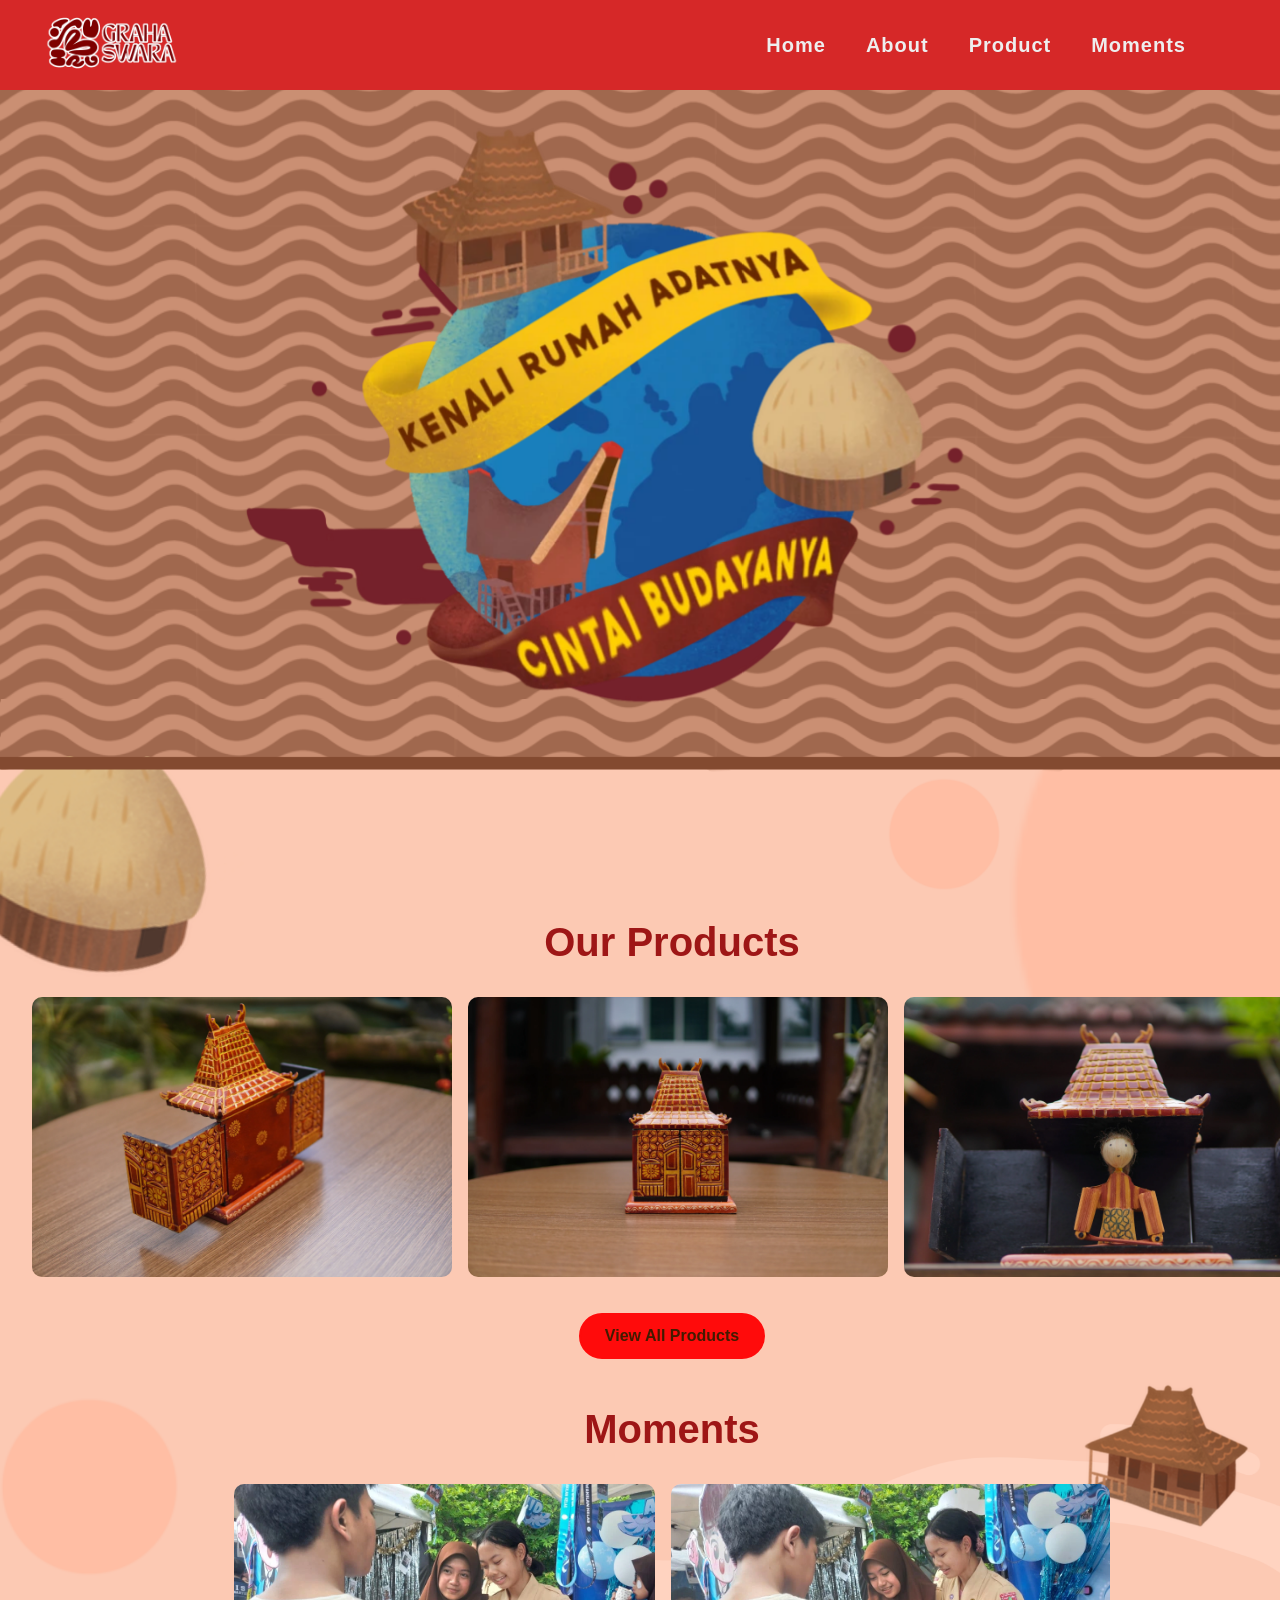
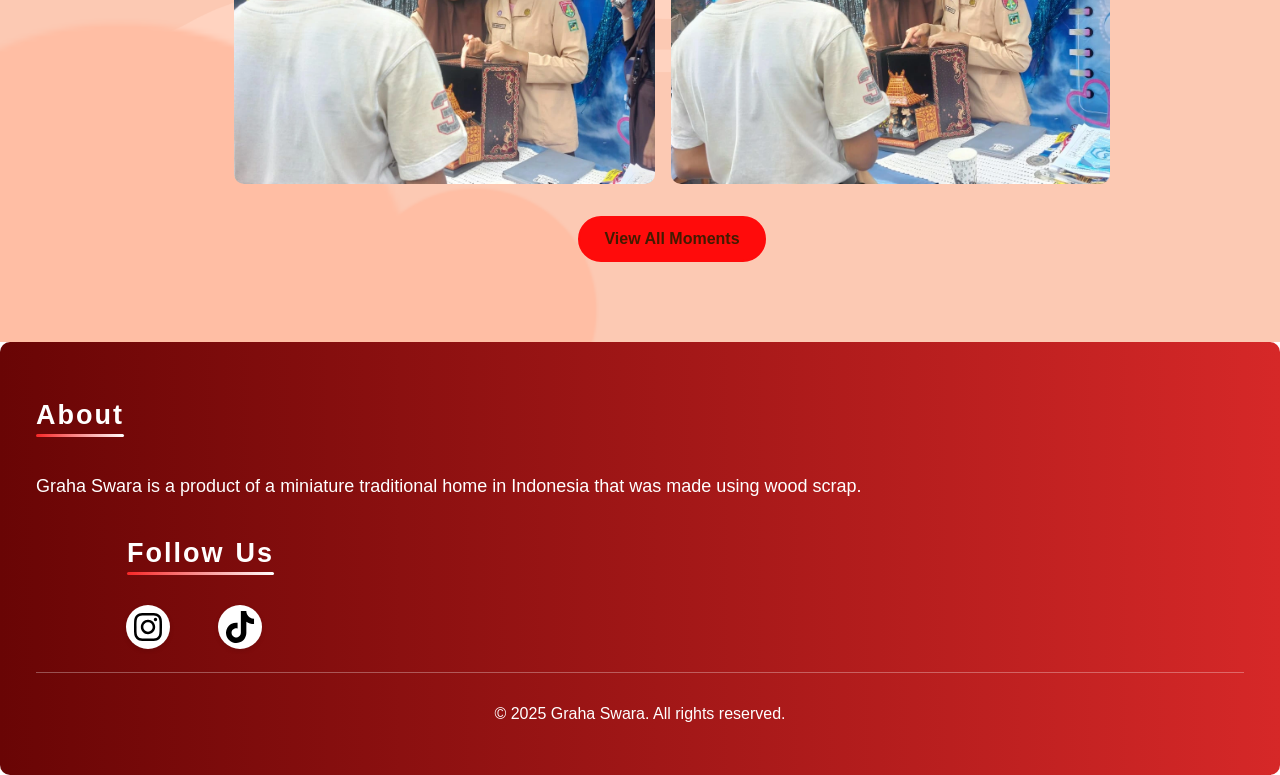
==== index.html @ 8b8b5508 "test" ====
<!DOCTYPE html>
<html lang="en">
<head>
  <meta charset="UTF-8" />
  <meta name="viewport" content="width=device-width, initial-scale=1.0" />
  <title>Graha Swara</title>
  <link rel="stylesheet" href="web.css" />
  <link rel="stylesheet" href="animate.css">
  <script src="web.js" defer></script>
</head>
<body>
  <div id="layout"></div>

  <template id="page-content">
    <main class="mainhome-content">
        <!-- Animation -->
        <section class="animated">
          <div class="image-stack">
            <img src="assets/bumi.webp" class="bumi" alt="bumi" />
            <img src="assets/teks.webp" class="teks" alt="teks" />
            <img src="assets/filler.webp" class="filler" alt="filler" />
            <img src="assets/joglo.webp" class="joglo" alt="joglo" />
            <img src="assets/honai.webp" class="honai" alt="honai" />
            <img src="assets/tongkonan.webp" class="tongkonan" alt="tongkonan" />
          </div>
        </section>

      <div class="homepage-main-content">
        <!-- Products -->
        <section id="products" class="products">
          <h1>Our Products</h1>
          <div class="product-list" id="product-list">
            <div class="product-item"><img src="assets/proto1.webp" alt="Product 1"></div>
            <div class="product-item"><img src="assets/proto2.webp" alt="Product 2"></div>
            <div class="product-item"><img src="assets/proto3.webp" alt="Product 3"></div>
          </div>
          <a href="product.html" class="btn">View All Products</a>
        </section>

        <!-- Moments -->
        <section id="moments" class="moments">
          <h1>Moments</h1>
          <div class="moment-list" id="moment-list">
            <div class="moment-item"><img src="assets/moment1.webp" alt="Moment 1"></div>
            <div class="moment-item"><img src="assets/moment2.webp" alt="Moment 2"></div>
          </div>
          <a href="moment.html" class="btn">View All Moments</a>
        </section>
      </div>
    </main>
  </template>  
</body>
</html>
---- web.css ----
/*layout.html start*/
#layout {
  display: flex;
  flex-direction: column;
  min-height: 100vh;
}

html, body {
  width: 100%;
  overflow-x: hidden;
  overscroll-behavior-y: none;
  margin: 0;
  padding: 0;
  padding-top: 40px;
  font-family: sans-serif;
  word-wrap: break-word;
  overflow-wrap: break-word;
  background-size: cover;
  z-index: 1;
  scroll-behavior: smooth;
}
html,body, #layout{
  overflow-x: hidden;
}
.body{
  max-width: 100%;
}
/* Prevent double scrollbar during loading */
body:not(.loaded) {
  overflow: hidden;
}

/* Show preloader by default with hardware acceleration */
#preloader {
  position: fixed;
  top: 0;
  left: 0;
  width: 100vw;
  height: 100vh;
  background-color: #ffcca9;
  display: flex;
  justify-content: center;
  align-items: center;
  z-index: 9999;
  opacity: 1;
  visibility: visible;
  transition: opacity 0.5s ease, visibility 0.5s ease;
  will-change: opacity, visibility;
}

#preloader .loader {
  width: 50px;
  height: 50px;
  border: 6px solid white;
  border-top: 6px solid #f5814b;
  border-radius: 50%;
  animation: spin 1s linear infinite;
  will-change: transform;
}

@keyframes spin {
  to {
    transform: rotate(360deg);
  }
}

body.loaded #preloader {
  opacity: 0;
  visibility: hidden;
  pointer-events: none;
}

.header {
  position: fixed;
  top: 0;
  left: 0;
  right: 0;
  z-index: 999;
  background-color: #d62828;
  color: white;
  display: flex;
  justify-content: space-between;
  align-items: center;
  padding: 0.2em 1.5em;
  transition: transform 0.3s ease-in-out;
}

#layout header {
  flex-shrink: 0;
  background: #d62828;
}

/* Hidden state */
.header.hide {
  transform: translateY(-100%);
}

.logo {
  flex: 1;
  margin-left: 20px;
}

.logo img {
  height: 80px;
}

.hamburger {
  width: 35px;
  height: 35px;
  position: relative;
  display: flex;
  flex-direction: column;
  justify-content: center;
  align-items: center;
  background: transparent;
  border: none;
  cursor: pointer;
  padding: 0;
  z-index: 1001;
  display: none;
}

.hamburger span {
  display: block;
  height: 7px;
  width: 100%;
  background-color: white;
  border-radius: 10px;
  transition: all 0.3s ease-in-out;
  transform-origin: center;
  margin: 4px 0;
}

.hamburger.is-active span:nth-child(1) {
  transform: rotate(45deg) translateY(16px);
}

.hamburger.is-active span:nth-child(2) {
  opacity: 0;
  transition: 0ms;
}

.hamburger.is-active span:nth-child(3) {
  transform: rotate(-45deg) translateY(-16px);
}

.menu {
  font-size: 20px;
  font-weight: 550;
  letter-spacing: 1px;
  flex: 2;
  display: flex;
  justify-content: flex-end;
  margin-right: 60px;
}

.menu ul {
  list-style: none;
  display: flex;
  gap: 1em;
  padding: 0;
  margin: 0;
}

.menu a {
  color: #EEEEEE;
  text-decoration: none;
  size: 40px;
  position: relative;
  padding: 5px 10px;
  display: inline-block;
  transition: all 0.3s ease-out;
}
.menu a::after{
  content: "";
  position: absolute;
  left: 0;
  bottom: 0px;
  height: 2px;
  width: 0;
  background-color: rgb(255, 255, 255);
  transition: width 0.3s ease;
}

.menu a:hover::after {
  width: 100%;
}






.products, .moments {
  margin-top: 1em;
}

/*homepage.html start*/
.homepage-main-content {
  flex-grow: 1;
  width: 100%;
  padding: 2em;
}

.animated {
  position: relative;
  display: flex;
  width: 100vw;
  z-index: 100;
}

.image-stack {
  position: relative;
  width: 100%;
  max-width: 800px;   
  height: 100%;
  max-height: 1000px;  
  aspect-ratio: 1 / 1;   
  margin: -40px auto 0;   
}

.image-stack img {
  position: absolute;
  top: 0;
  left: 0;
  width: 100%;
  height: 100%;
  object-fit: cover;
}

/* Optimized scrolling with hardware acceleration */
.product-list, .moment-list {
  display: flex;
  overflow-x: visible;
  scroll-snap-type: x mandatory;
  scroll-behavior: smooth;
  gap: 1em;
  padding-bottom: 1em;
  -webkit-overflow-scrolling: touch;
  scrollbar-width: none;
  will-change: scroll-position;
  transform: translateZ(0);
  /* Cursor styles for dragging */
  cursor: grab;
}
.moment-list{
  justify-content: center;
}
.product-list:active, .moment-list:active {
  cursor: grabbing;
}

.product-item {
  flex: 0 0 auto;
  scroll-snap-align: start;
  will-change: transform;
  /* Prevent text selection during dragging */
  user-select: none;
}

.product-list::-webkit-scrollbar, .moment-list::-webkit-scrollbar {
  display: none; /* Chrome, Safari */
}

.product-item img {
  width: 100%;
  max-height: 280px; /* fixed height */
  height: auto;
  object-fit: cover;
  border-radius: 10px;
  pointer-events: none; /* Prevent image dragging */
}

.moment-item {
  display: flex;
  justify-content: center; 
  align-items: center;  
}

.moment-item img {
  display: block;
  margin-left: auto;
  margin-right: auto;
  max-height: 300px;
  max-width: 100%;
  height: auto;
  object-fit: cover;
  border-radius: 10px;
  pointer-events: none;
  margin-left: 400 px;
}










.about-layout {
  display: flex;
  background-image: url(assets/background-moment.png);
  background-size: cover;
  height: 100%;
  min-height: 562px;
  text-align: left;
  background-repeat: no-repeat;
  align-items: center;
  overflow: hidden;
  flex-wrap: wrap; /* for responsiveness */
}

/*about.html start*/
.about-logo {
    flex: 0 0 auto;
    flex: 0 0 45%;
    transform: translateX(-50px);
    opacity: 0;
    animation: slideIn 1.5s ease forwards;
  }
.about-logo img {
  width: 100%;
  height: auto;
}

.about-text {
  flex: 1;
  color: #7D0A0A;
  font-size: 20px;
  word-spacing: 5px;
  transform: translateX(50px);
  opacity: 0;
  animation: slideIn 2s ease forwards;
}
.about-text h1{
  font-size: 36px;
}
.about-text p{
  font-weight: 550;
  text-decoration: solid;
  text-decoration-color: blue ;
}









/* Button styles */
.btn {
  display: inline-block;
  background: #ff0b0b;
  color: #421b00;
  padding: 12px 24px;
  text-decoration: none;
  border-radius: 25px;
  font-weight: bold;
  margin-top: 1em;
  transition: all 0.3s ease;
  border: 2px solid #ff0b0b;
}

.btn:hover {
  background: transparent;
  color: #ff0b0b;
  transform: translateY(-2px);
  box-shadow: 0 4px 8px rgba(255, 11, 11, 0.3);
}



/* Section titles */
.products h1, .moments h1 {
  color: #9e1616;
  text-align: center;
  font-size: 2.5rem;
  margin-bottom: 2rem;
}

.products, .moments {
  margin: 3em 0;
  text-align: center;
}

.product-item p, .moment-item p {
  color: white;
  font-size: 1.1rem;
  margin-top: 0.5em;
  text-align: center;
}










.product-text{
  flex: 1;
  color: #ad1f1f;
  font-size: 18px;
  margin-top: 50px;
  word-spacing: 5px;
  text-align: center;
  opacity: 0;
  animation: fadeIn 1.5s ease-in-out forwards;
}
.product-text h2{
  color: #e01919;
}
.mainproduct-content {
  flex: 1;
  overflow: visible;
  background-image: url(assets/background-products.png);
  background-size: cover;
  height: 100%;
  min-height: 800px;
  font-size: 18px;
  word-spacing: 5px;
}








/* Displayed Product (Center) - Fixed aspect ratio */
.displayed-product {
  text-align: center;
  margin-bottom: 2rem;
  position: relative;
}

.displayed-product img {
  width: 100%;
  width: 500px;
  margin-top: 40px;
  object-fit: cover;
  border-radius: 15px;
  box-shadow: 0 8px 25px rgba(0,0,0,0.15);
  border: 3px solid #d30000;
}

.displayed-product h2 {
  margin: 1rem 0 0.5rem 0;
  color: white;
  font-size: 1.5rem;
}

.displayed-product p {
  color: #ddd;
  font-size: 1rem;
  line-height: 1.5;
  max-width: 400px;
  margin: 0 auto;
}

/* Product Selector */
.product-selector-container {
  position: relative;
  overflow: hidden;
  padding: 20px 0;
  width: 100%;
  touch-action: pan-y pinch-zoom;
}

.product-list-page {
  display: flex;
  transition: transform 0.3s cubic-bezier(0.25, 0.46, 0.45, 0.94);
  gap: 1rem;
  will-change: transform;
  touch-action: pan-y;
  cursor: grab;
}

.product-list-page:active {
  cursor: grabbing;
}

.product-item-page {
  flex: 0 0 auto;
  cursor: pointer;
  position: relative;
  transition: all 0.3s ease;
  user-select: none;
}

.product-item-page img {
  width: 100px;
  height: 100px;
  aspect-ratio: 1 / 1; /* Keep selector items square */
  object-fit: cover;
  border-radius: 10px;
  opacity: 0.6;
  transform: scale(0.8);
  transition: all 0.3s ease;
  border: 2px solid transparent;
  pointer-events: none;
}

/* Middle selector styling (bracket) */
.product-item-page.active img {
  opacity: 1;
  transform: scale(1);
  border: 2px solid #ff0b0b;
  box-shadow: 0 4px 15px rgba(255, 11, 11, 0.3);
}

/* Center bracket indicator */
.selector-bracket {
  position: absolute;
  top: 50%;
  left: 50%;
  transform: translate(-50%, -50%);
  width: 120px;
  height: 120px;
  border: 3px solid #ff0b0b;
  border-radius: 15px;
  pointer-events: none;
  z-index: 10;
}

/* Touch/Swipe area */
.swipe-area {
  position: absolute;
  top: 0;
  left: 0;
  right: 0;
  bottom: 0;
  z-index: 5;
  touch-action: pan-y pinch-zoom;
  cursor: grab;
}

.swipe-area:active {
  cursor: grabbing;
}





/*moment.html start*/

.moment-text{
  margin-top: 30px;
}


.mainmoment-content {
  flex: 1;
  overflow: visible;
  background-image: url(assets/background-moment1.png);
  background-size: cover;
  color: #7D0A0A;
  height: 100%;
  min-height: 700px;
  font-size: 18px;
  word-spacing: 5px;
}

.mainhome-content{
  background-image: url(assets/background-homepage.png);
  background-attachment: scroll;
  background-size: cover;
  min-height: 100vh;
  background-repeat: no-repeat;
  background-position: center;
  background-position-y: -10px ;
}




/*footer animations - FIXED to prevent horizontal overflow*/
@keyframes slideIn {
  to {
    transform: translateX(0);
    transform: translateY(0);
    opacity: 1;
  }
}

.footer{
  background: linear-gradient(to right, #690505, #f02f2f);
}
/* Footer animations - trigger on scroll - FIXED */
.about{
  opacity: 0;
  /* FIXED: Use transform3d for better performance and prevent layout overflow */
  transform: translate3d(0, 0, 0);
  transition: all 0.8s ease;
}

.copyright{
  opacity: 0;
  /* FIXED: Use transform3d for better performance and prevent layout overflow */
  transform: translate3d(0, 0, 0);
  transition: all 0.8s ease;
}

.social{
  opacity: 0;
  /* FIXED: Use transform3d for better performance and prevent layout overflow */
  transform: translate3d(0, 0, 0);
  transition: all 0.8s ease;
}

/* Active state when footer is visible - FIXED */
.footer.animate .about {
  opacity: 1;
  /* FIXED: Remove translateX to prevent horizontal overflow */
  transform: translate3d(0, 0, 0);
}

.footer.animate .copyright {
  opacity: 1;
  /* FIXED: Remove translateX to prevent horizontal overflow */
  transform: translate3d(0, 0, 0);
}

.footer.animate .social {
  opacity: 1;
  /* FIXED: Remove translateY to prevent layout shift */
  transform: translate3d(0, 0, 0);
}






.footer {
  background: linear-gradient(to right, #690505, #d62828);
  color: white;
  font-size: 18px;
  border-radius: 10px;
  padding: 2em;
  display: flex;
  flex-direction: column;
  gap: 1em;
  margin-top: auto;
}

.footer-top {
  display: flex;
  justify-content: space-between;
  flex-wrap: wrap;
}

.footer .about,
.footer .social {
  flex: 1;
  min-width: 600px;
}

.footer .copyright {
  text-align: center;
  padding-top: 1em;
  font-size: 16px;
  border-top: 1px solid rgba(255, 255, 255, 0.3);
}

.icon {
  width: 40px;
  height: 40px;
  margin-left: 30px ;
  border-radius: 50%;
  cursor: pointer;
  background-color: #fff;
  transition: 
    transform 0.3s ease, 
    box-shadow 0.3s ease, 
    background-color 0.3s ease, 
    border 0.3s ease;
  display: inline-flex;
  justify-content: center;
  align-items: center;
  box-shadow: 0 2px 5px rgba(0,0,0,0.1);
  border: 2px solid transparent; /* initial invisible border */
}

.icon:hover {
  transform: translateY(-5px);
  background-color: transparent;
  border: 2px solid #fc1b1b; /* bright border on hover */
  box-shadow: 0 8px 15px rgba(255, 29, 29, 0.7); /* glowing shadow */
}




.footer h2 {
  position: relative;
  display: inline-block;
  margin-bottom: 1em;
}

.footer h2::after {
  content: "";
  position: absolute;
  bottom: -6px;
  left: 0;
  width: 100%;
  height: 3px;
  background: linear-gradient(90deg, #f82727, #ffffff, #f82727);
  background-size: 200% auto;
  animation: underline-slide 2s linear infinite;
  border-radius: 2px;
}
.social {
  display: flex;
  flex-direction: column;
  align-items: flex-start;
  margin-left: 60px; /* or center if you want centered layout */
}
.social h2{
  margin-left: 31px;
  word-spacing: 1.5px;
  letter-spacing: 2px;
}
.icon-wrapper {
  margin-top: 0.5em;
  display: flex;
  gap: 1em; /* spacing between icons */
}
.about h2{
  letter-spacing: 2px;
}



.carousel-section {
  margin-top: 3rem;
  margin-bottom: 6rem;
}

.moment-carouselwrapper {
  display: flex;
  align-items: center;
  justify-content: center;
  position: relative;
  overflow: hidden;
  width: 100%;
  max-width: 100vw;
  box-sizing: border-box;
}

.moment-carousel {
  overflow: hidden;
  width: 100%;
  max-width: 900px;
  position: relative;
  padding: 2rem;
}

.moment-carousel-track {
  display: flex;
  align-items: center;
  gap: 10px;
  /* No default transition */
}

.moment-carousel-track.animate {
  transition: transform 0.5s ease-in-out;
}

.moment-slide {
  flex: 0 0 300px;
  opacity: 0.5;
  transform: scale(0.8);
  transition: opacity 0.3s ease, transform 0.2s ease;
  z-index: 1;
  pointer-events: none;
  position: relative;
}

.moment-slide.active {
  opacity: 1;
  transform: scale(1.3);
  pointer-events: auto;
  z-index: 3;
}

.moment-slide img {
  width: 100%;
  max-width: 500px;
  height: auto;
  object-fit: contain;
  border-radius: 10px;
  display: block;
}

.nav-btn {
  position: absolute;
  background-color: #f5814b;
  color: white;
  border: #ac400f solid;
  border-radius: 30px;
  padding: 10px 17px;
  font-size: 18px;
  cursor: pointer;
  z-index: 10;
  top: 50%;
  transform: translateY(-50%);
}
.nav-btn:hover {
  background-color: #d46835;
}
#prev {
  left: 110px;
}
#next {
  right: 100px;
}













@media (max-width: 768px) {
  body.no-scroll {
    position: fixed;
    width: 100%;
    overflow: hidden;
    touch-action: none;
  }
  .footer{
    height: 100%;
    min-height: 350px;
  }
  /*layout.html*/
  .hamburger:hover {
    transform: scale(1.1);
  }

  .hamburger {
    display: block;
    transition: transform 0.2s ease;
  }

  .menu {
    position: fixed;
    top: 0;
    left: 0;
    width: 100vw;
    height: 100vh;
    backdrop-filter: blur(8px);
    background-color: rgba(0, 0, 0, 0.308); /* dim and darken */
    display: none;
    align-items: center;
    justify-content: center;
    z-index: 999;
    flex-direction: column;
    opacity: 0;
    pointer-events: none;
    font-family: 'Playfair Display', serif;
  font-size: 3rem;
    transition: opacity 0.5s ease;
  }
  
  .menu.show {
    display: flex;
    opacity: 1;
    pointer-events: auto;
  }

  .menu ul {
    list-style: none;
    padding: 0;
    margin: 0;
    text-align: center;
    display: flex;
    flex-direction: column;
    align-items: center;
    justify-content: center;
    gap: 1.5em;
  }

  .menu ul.show {
    display: flex;
  }

  .menu a {
    color: white;
    font-size: 3rem;
    text-decoration: none;
    transition: color 0.2s ease;
    font-weight: 900;
  }

  .menu a:hover {
    color: #e23838;
  }
  
  /*homepage.html*/
  .image-stack {
    width: 85vw;
  }

  /*about.html*/
  .about-layout {
    flex-direction: column;
    align-items: center;
    text-align: center;
  }

  .about-logo {
    flex: 0 0 auto;
  }

  /* Product selector mobile adjustments */
  .displayed-product img {
    width: 80vw;
    max-width: none;
  }
  
  .product-item-page img {
    width: 80px;
    height: 80px;
  }
  
  .selector-bracket {
    width: 100px;
    height: 100px;
  }
}
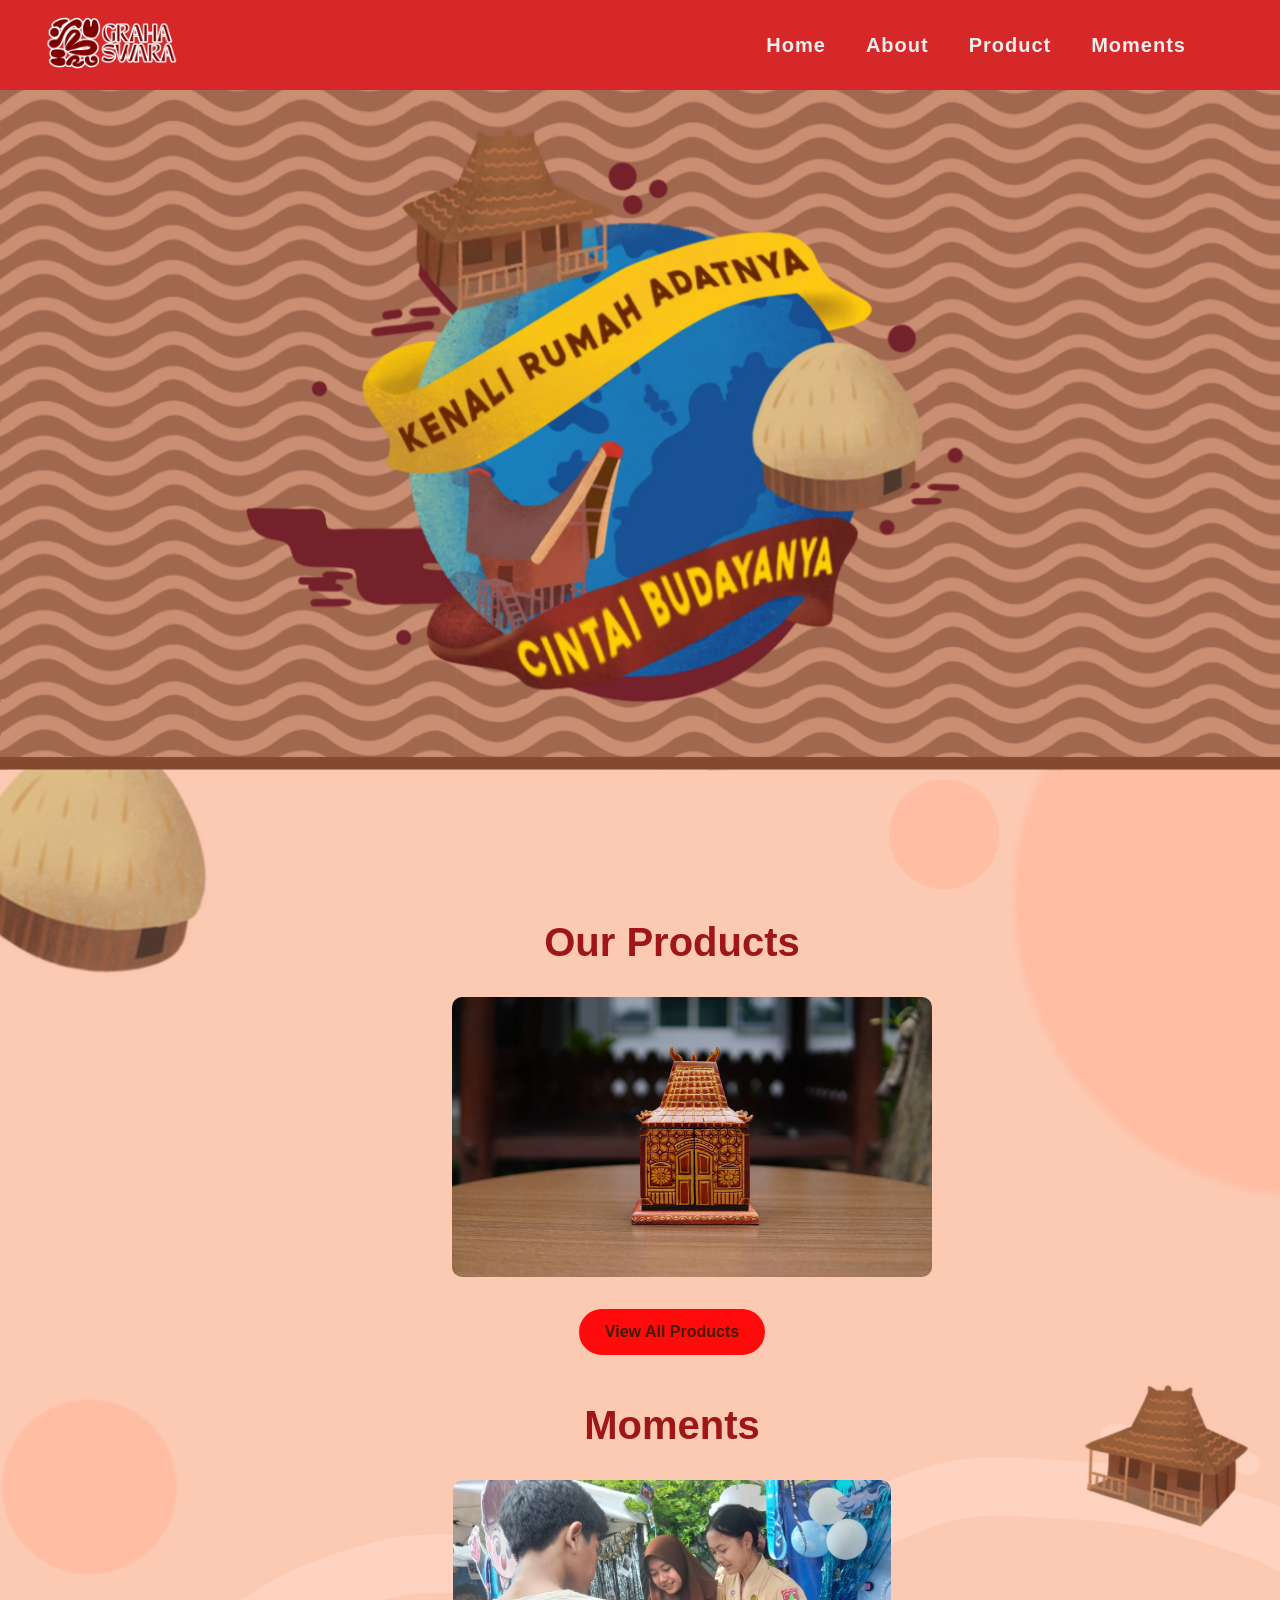
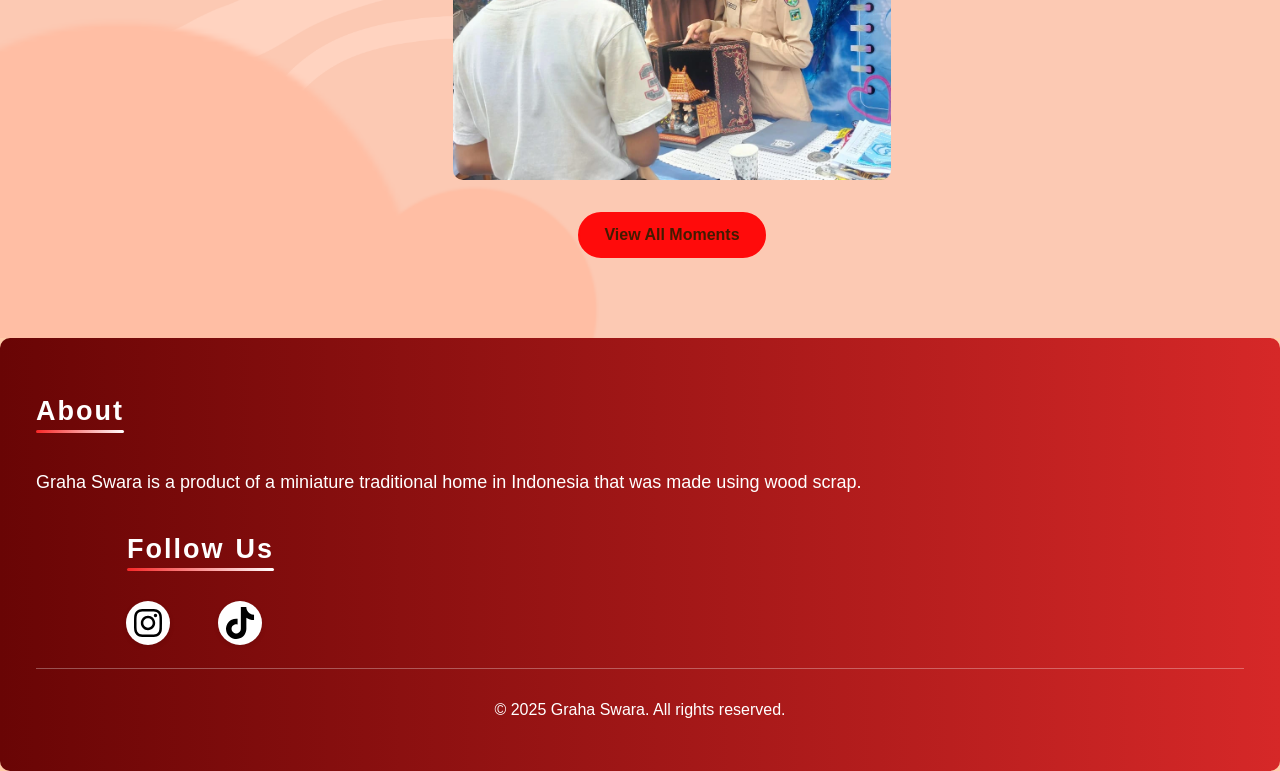
==== commit 63fc58cb: "test" ====
--- a/index.html
+++ b/index.html
@@ -30,9 +30,7 @@
         <section id="products" class="products">
           <h1>Our Products</h1>
           <div class="product-list" id="product-list">
-            <div class="product-item"><img src="assets/proto1.webp" alt="Product 1"></div>
             <div class="product-item"><img src="assets/proto2.webp" alt="Product 2"></div>
-            <div class="product-item"><img src="assets/proto3.webp" alt="Product 3"></div>
           </div>
           <a href="product.html" class="btn">View All Products</a>
         </section>
@@ -41,7 +39,6 @@
         <section id="moments" class="moments">
           <h1>Moments</h1>
           <div class="moment-list" id="moment-list">
-            <div class="moment-item"><img src="assets/moment1.webp" alt="Moment 1"></div>
             <div class="moment-item"><img src="assets/moment2.webp" alt="Moment 2"></div>
           </div>
           <a href="moment.html" class="btn">View All Moments</a>
--- a/web.css
+++ b/web.css
@@ -19,6 +19,7 @@
   background-size: cover;
   z-index: 1;
   scroll-behavior: smooth;
+  background-color: #ffcca9;
 }
 html,body, #layout{
   overflow-x: hidden;
@@ -264,7 +265,12 @@
 }
 
 .product-item img {
-  width: 100%;
+  display: block;
+  width: 100%;
+  max-width: 480px;
+  margin-left:420px ;
+  margin-right: auto;
+  justify-content: center;
   max-height: 280px; /* fixed height */
   height: auto;
   object-fit: cover;
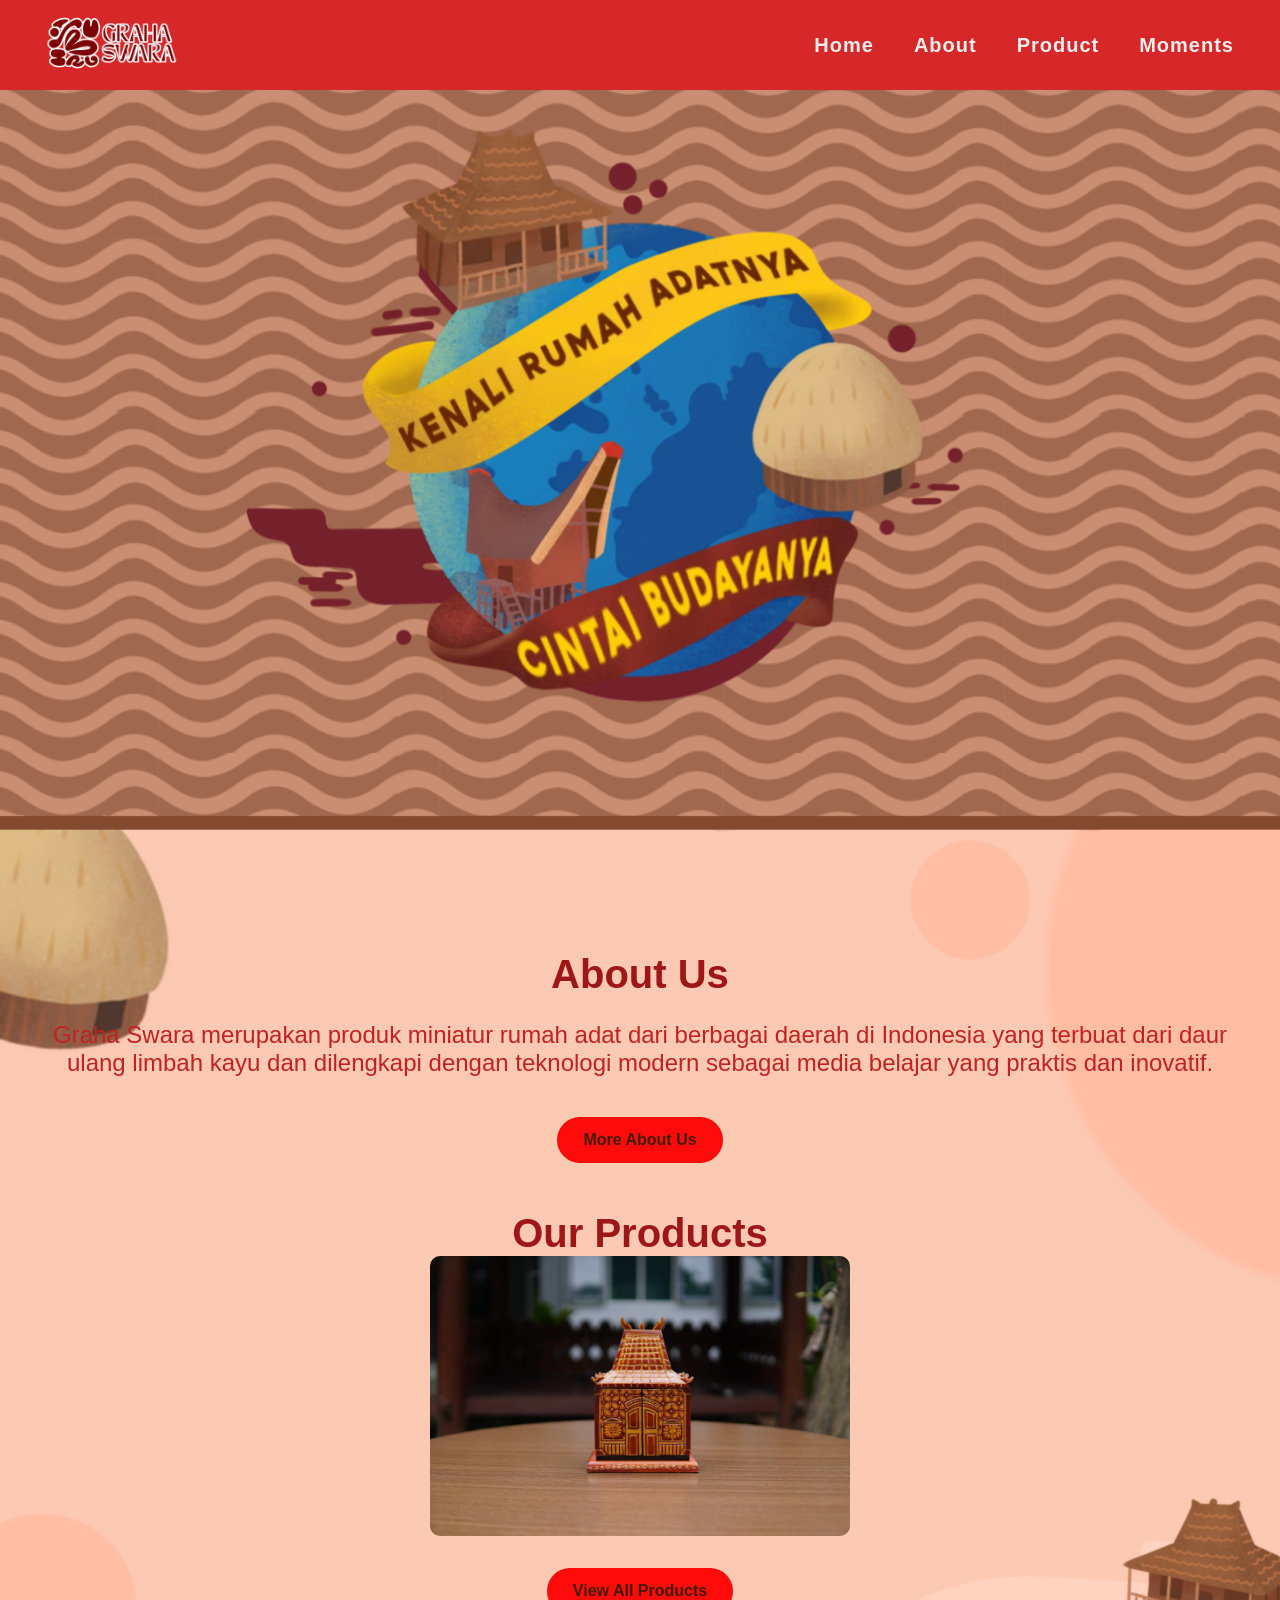
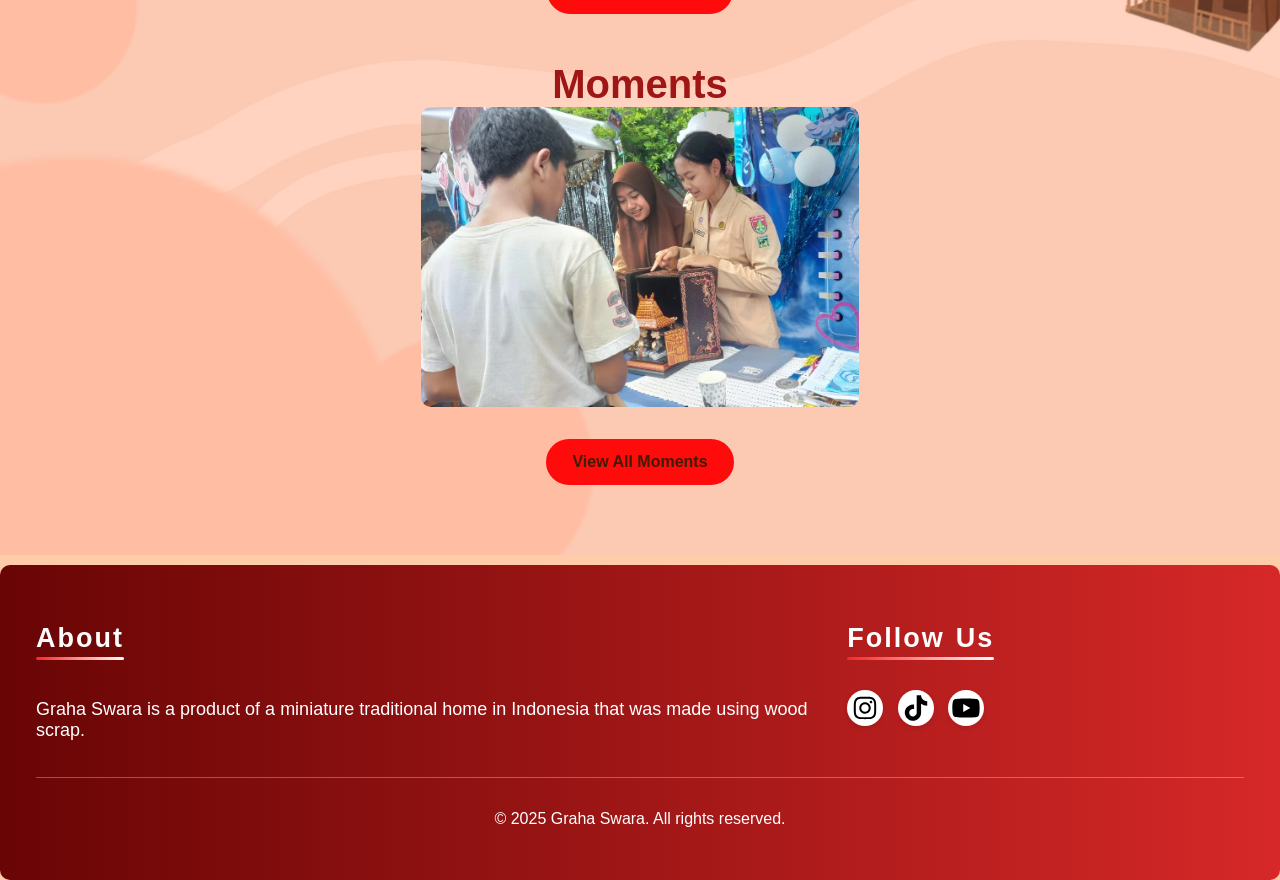
==== commit f3907958: "test" ====
--- a/index.html
+++ b/index.html
@@ -26,6 +26,12 @@
         </section>
 
       <div class="homepage-main-content">
+        <!--About-->
+        <section id="abouts" class="abouts">
+          <h1>About Us</h1>
+          <p> Graha Swara merupakan produk miniatur rumah adat dari berbagai daerah di Indonesia yang terbuat dari daur ulang limbah kayu dan dilengkapi dengan teknologi modern sebagai media belajar yang praktis dan inovatif.</p>
+           <a href="about.html" class="btn">More About Us</a>
+        </section>
         <!-- Products -->
         <section id="products" class="products">
           <h1>Our Products</h1>
--- a/web.css
+++ b/web.css
@@ -8,7 +8,7 @@
 
 html, body {
   width: 100%;
-  overflow-x: hidden;
+  overflow-x: hidden; 
   overscroll-behavior-y: none;
   margin: 0;
   padding: 0;
@@ -21,16 +21,16 @@
   scroll-behavior: smooth;
   background-color: #ffcca9;
 }
-html,body, #layout{
+/* html,body, #layout{
   overflow-x: hidden;
-}
+} */
 .body{
   max-width: 100%;
 }
 /* Prevent double scrollbar during loading */
-body:not(.loaded) {
+/* body:not(.loaded) {
   overflow: hidden;
-}
+} */
 
 /* Show preloader by default with hardware acceleration */
 #preloader {
@@ -73,6 +73,7 @@
 }
 
 .header {
+  width: 100vw;
   position: fixed;
   top: 0;
   left: 0;
@@ -109,6 +110,7 @@
 .hamburger {
   width: 35px;
   height: 35px;
+  margin: 2em ;
   position: relative;
   display: flex;
   flex-direction: column;
@@ -193,14 +195,13 @@
 
 
 
-.products, .moments {
+.products, .moments, .abouts {
   margin-top: 1em;
 }
 
 /*homepage.html start*/
 .homepage-main-content {
   flex-grow: 1;
-  width: 100%;
   padding: 2em;
 }
 
@@ -232,6 +233,7 @@
 
 /* Optimized scrolling with hardware acceleration */
 .product-list, .moment-list {
+  justify-content: center;
   display: flex;
   overflow-x: visible;
   scroll-snap-type: x mandatory;
@@ -253,7 +255,6 @@
 }
 
 .product-item {
-  flex: 0 0 auto;
   scroll-snap-align: start;
   will-change: transform;
   /* Prevent text selection during dragging */
@@ -268,8 +269,6 @@
   display: block;
   width: 100%;
   max-width: 480px;
-  margin-left:420px ;
-  margin-right: auto;
   justify-content: center;
   max-height: 280px; /* fixed height */
   height: auto;
@@ -315,7 +314,7 @@
   text-align: left;
   background-repeat: no-repeat;
   align-items: center;
-  overflow: hidden;
+  /* overflow: hidden; */
   flex-wrap: wrap; /* for responsiveness */
 }
 
@@ -345,9 +344,7 @@
   font-size: 36px;
 }
 .about-text p{
-  font-weight: 550;
   text-decoration: solid;
-  text-decoration-color: blue ;
 }
 
 
@@ -382,13 +379,24 @@
 
 
 /* Section titles */
-.products h1, .moments h1 {
+.products h1, .moments h1 , .abouts h1{
   color: #9e1616;
   text-align: center;
   font-size: 2.5rem;
-  margin-bottom: 2rem;
-}
-
+  margin-bottom: 0;
+}
+
+.abouts p{
+  color: #c22222;
+  text-align: center;
+  font-size: 1.5rem;
+}
+
+.abouts{
+  margin: 3em 0;
+  margin-top: 5em;
+  text-align: center;
+}
 .products, .moments {
   margin: 3em 0;
   text-align: center;
@@ -421,7 +429,7 @@
   animation: fadeIn 1.5s ease-in-out forwards;
 }
 .product-text h2{
-  color: #e01919;
+  color: #b91111;
 }
 .mainproduct-content {
   flex: 1;
@@ -661,14 +669,15 @@
 
 .footer-top {
   display: flex;
+  flex-direction: row;
   justify-content: space-between;
-  flex-wrap: wrap;
-}
-
-.footer .about,
-.footer .social {
+}
+
+.footer .about{
+  flex: 2;
+}
+.footer .social{
   flex: 1;
-  min-width: 600px;
 }
 
 .footer .copyright {
@@ -679,9 +688,9 @@
 }
 
 .icon {
-  width: 40px;
-  height: 40px;
-  margin-left: 30px ;
+  width: 32px;
+  height: 32px;
+  /* margin-left: 30px ; */
   border-radius: 50%;
   cursor: pointer;
   background-color: #fff;
@@ -729,24 +738,24 @@
   display: flex;
   flex-direction: column;
   align-items: flex-start;
-  margin-left: 60px; /* or center if you want centered layout */
+  margin-left: 1em;
 }
 .social h2{
-  margin-left: 31px;
   word-spacing: 1.5px;
   letter-spacing: 2px;
 }
 .icon-wrapper {
   margin-top: 0.5em;
   display: flex;
-  gap: 1em; /* spacing between icons */
+  justify-content: space-between;
+  margin-right: 10px;
 }
 .about h2{
   letter-spacing: 2px;
 }
-
-
-
+.about p{
+  max-width: 100%;
+}
 .carousel-section {
   margin-top: 3rem;
   margin-bottom: 6rem;
@@ -801,7 +810,8 @@
 
 .moment-slide img {
   width: 100%;
-  max-width: 500px;
+  max-width: 50vw;
+  margin-right: auto;
   height: auto;
   object-fit: contain;
   border-radius: 10px;
@@ -847,7 +857,7 @@
   body.no-scroll {
     position: fixed;
     width: 100%;
-    overflow: hidden;
+    /* overflow: hidden; */
     touch-action: none;
   }
   .footer{
@@ -880,7 +890,7 @@
     opacity: 0;
     pointer-events: none;
     font-family: 'Playfair Display', serif;
-  font-size: 3rem;
+    font-size: 3rem;
     transition: opacity 0.5s ease;
   }
   
@@ -949,4 +959,107 @@
     width: 100px;
     height: 100px;
   }
-}+}
+
+
+
+.consumer-content{
+  flex: 1;
+  overflow: visible;
+  background-image: url(assets/background-products.png);
+  background-size: cover;
+  height: 100%;
+  min-height: 800px;
+  font-size: 18px;
+  word-spacing: 5px;
+}
+
+#consumer-page.consumer-page{
+  height: 100%;
+  min-height: 400px;
+}
+.consumer-text{
+  flex: 1;
+  color: #ad1f1f;
+  font-size: 18px;
+  margin-top: 50px;
+  word-spacing: 5px;
+  text-align: center;
+  opacity: 0;
+  animation: fadeIn 1.5s ease-in-out forwards;
+}
+
+#comment-form{
+  display: flex;
+  flex-direction: column;
+  border-radius: 10px;
+  margin: 2em
+}
+.your-name{
+  margin: 2em;
+}
+.input{
+  width: 30%;
+  height: 20%;
+  font-size: 16px;
+  padding: 10px;
+  border: 2px solid #ccc;
+  border-radius: 10px;
+   outline: none;
+  transition: 0.3s;
+  background-color: #f9f9f9;
+  box-shadow: 2px 2px 5px rgba(0, 0, 0, 0.1);
+}
+
+.input:focus {
+  border-color: #c92a2a;
+  background-color: #fff;
+  box-shadow: 0 0 5px #971919;
+}
+
+.your-message{
+  margin: 2em;
+  min-height: 10vw;
+}
+.message{
+  width: 35%;
+  height: 100%;
+  min-height: 8vw;
+  font-size: 16px;
+  padding: 10px;  
+  border: 2px solid #ccc;
+  border-radius: 10px;
+  outline: none;
+  transition: 0.3s;
+  background-color: #f9f9f9;
+  box-shadow: 2px 2px 5px rgba(0, 0, 0, 0.1);
+}
+
+.message:focus {
+  border-color: #c92a2a;
+  background-color: #fff;
+  box-shadow: 0 0 5px #971919;
+}
+
+
+.submit{
+  margin: 2em;
+  min-height: 2vw;
+}
+.submit-btn{
+  width: 10%;
+  font-size: 16px;
+  padding: 10px;
+  border-radius: 10px;
+  border: 2px solid #ccc;
+  outline: none;
+  transition: 0.3s;
+  background-color: #e08f69;
+  box-shadow: 2px 2px 5px rgba(0, 0, 0, 0.1);
+}
+
+.submit-btn :hover{
+  background-color: #ccc;
+  border-color: #690505;
+}
+
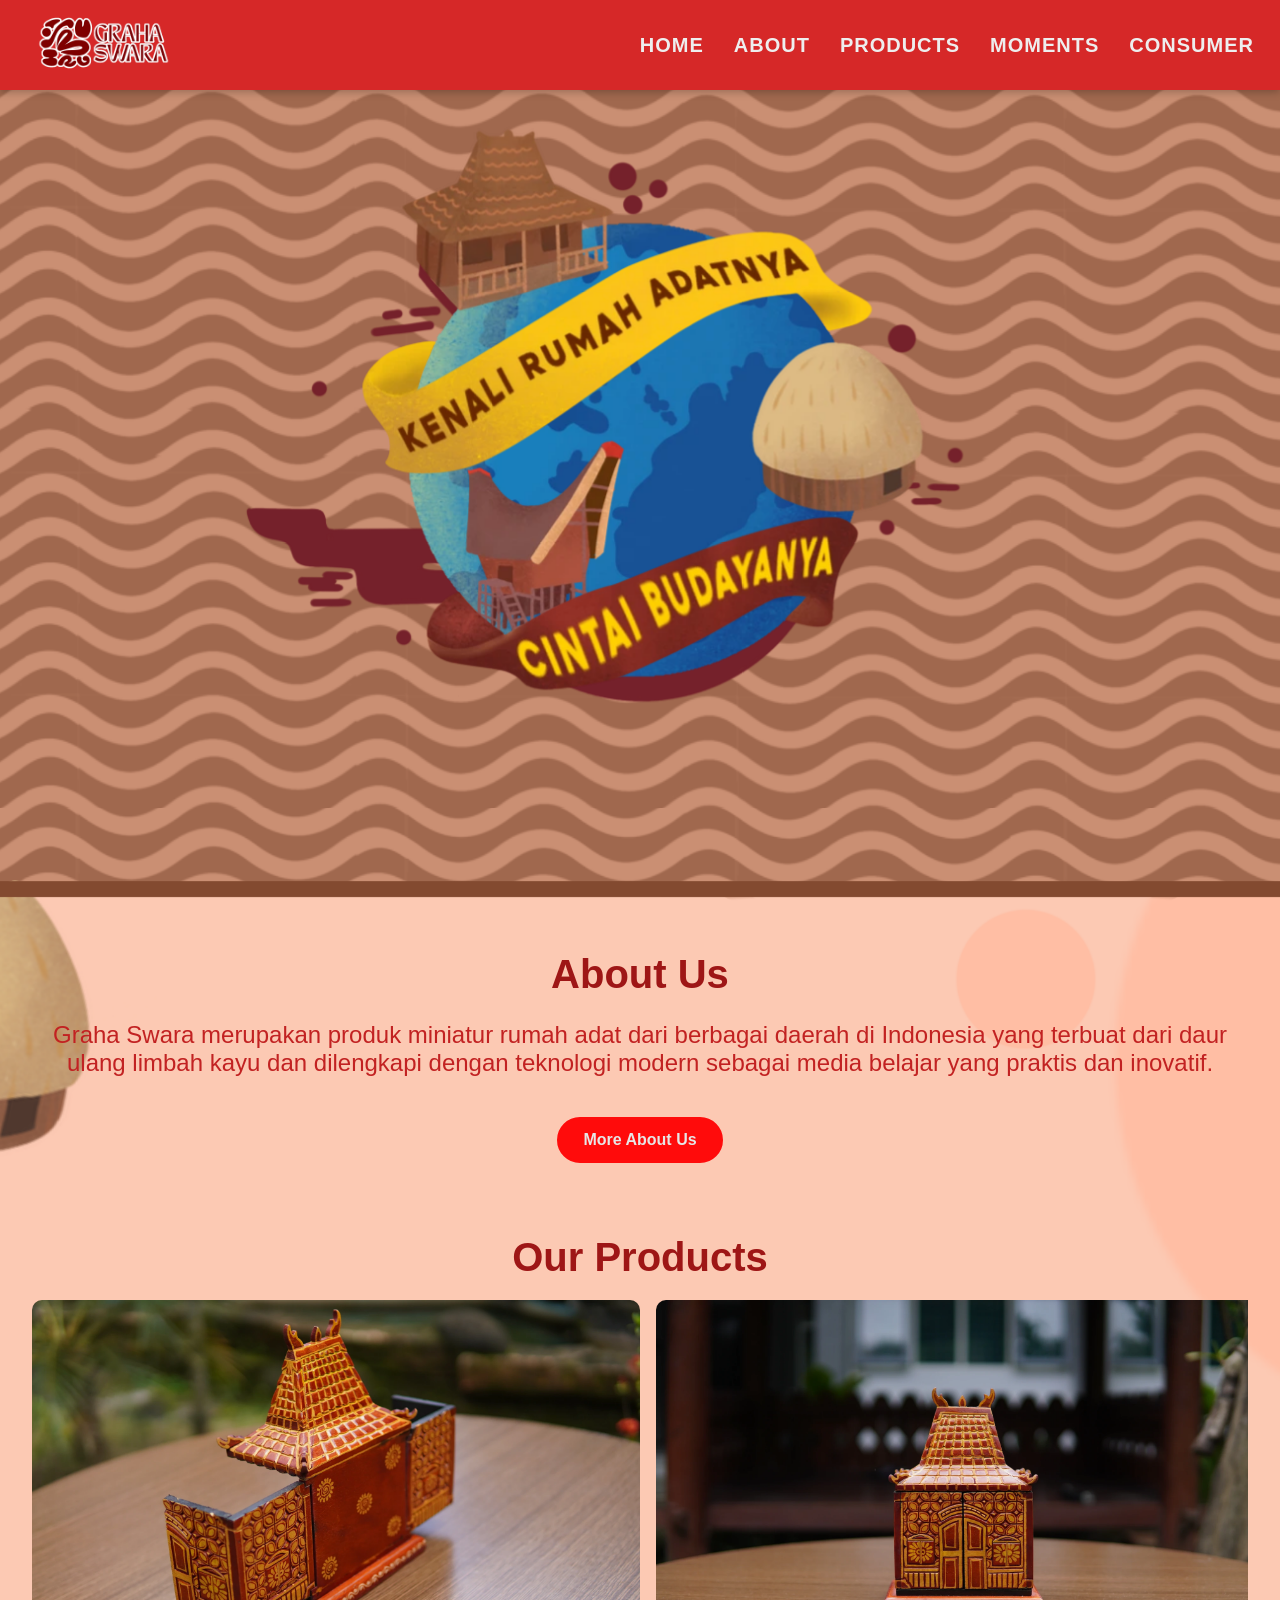
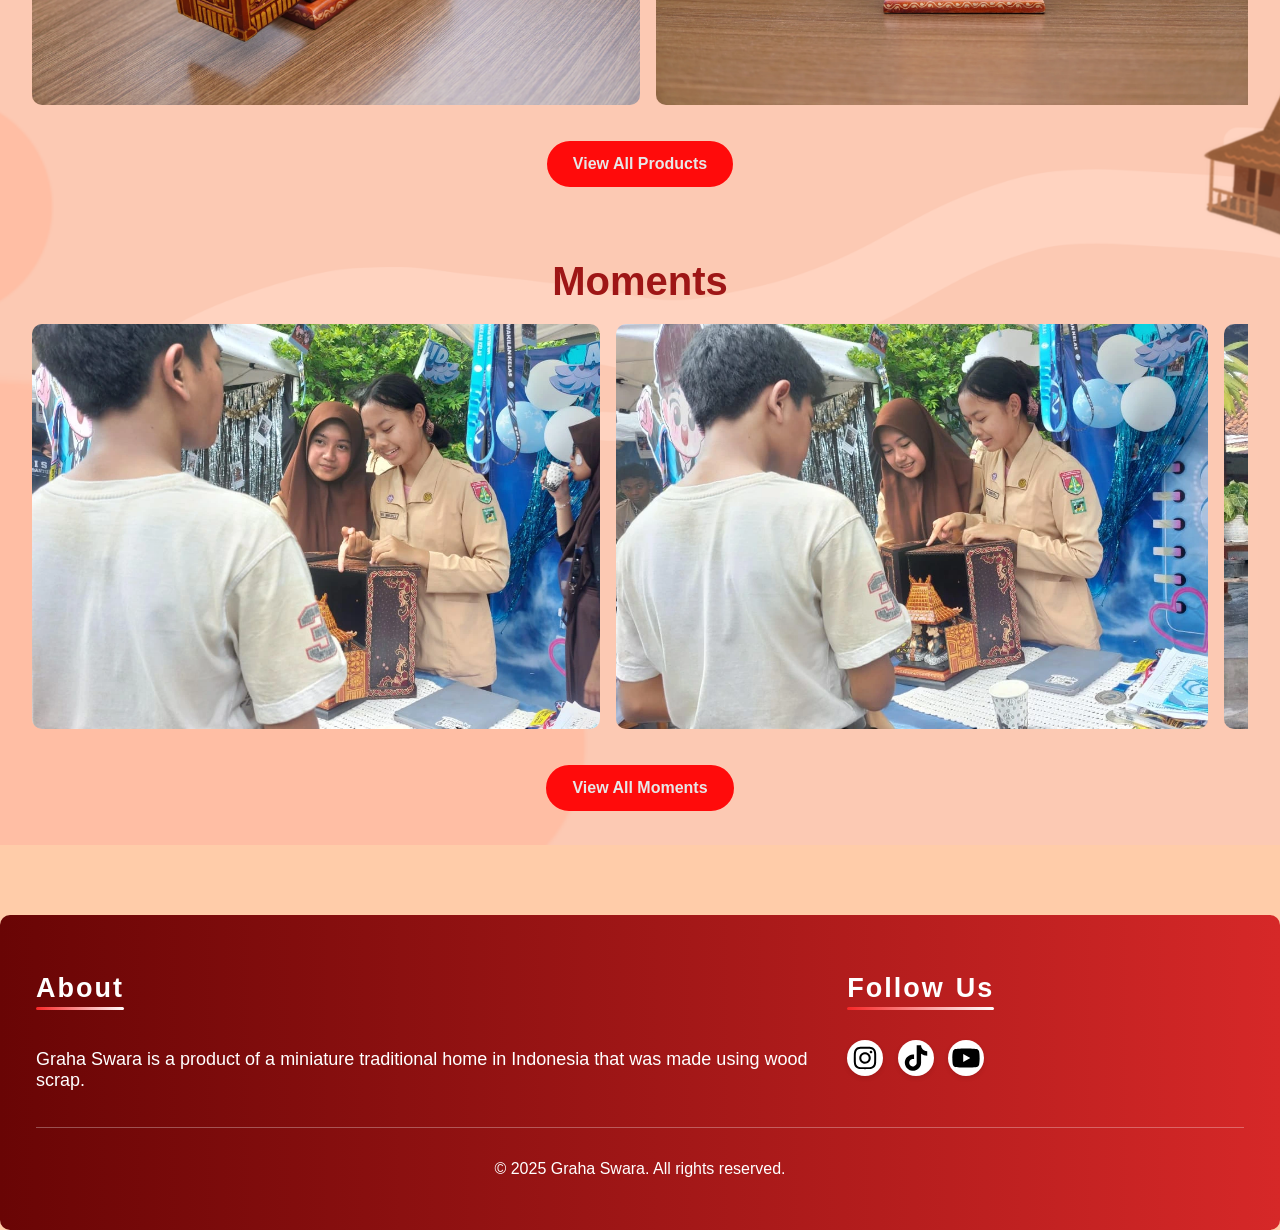
==== commit 4ac185fe: "homepage" ====
--- a/index.html
+++ b/index.html
@@ -32,11 +32,14 @@
           <p> Graha Swara merupakan produk miniatur rumah adat dari berbagai daerah di Indonesia yang terbuat dari daur ulang limbah kayu dan dilengkapi dengan teknologi modern sebagai media belajar yang praktis dan inovatif.</p>
            <a href="about.html" class="btn">More About Us</a>
         </section>
+        
         <!-- Products -->
         <section id="products" class="products">
           <h1>Our Products</h1>
           <div class="product-list" id="product-list">
-            <div class="product-item"><img src="assets/proto2.webp" alt="Product 2"></div>
+            <div class="product-item"><img src="assets/proto1.webp" alt="Product 1" /></div>
+            <div class="product-item"><img src="assets/proto2.webp" alt="Product 2" /></div>
+            <div class="product-item"><img src="assets/proto3.webp" alt="Product 3" /></div>
           </div>
           <a href="product.html" class="btn">View All Products</a>
         </section>
@@ -45,7 +48,9 @@
         <section id="moments" class="moments">
           <h1>Moments</h1>
           <div class="moment-list" id="moment-list">
-            <div class="moment-item"><img src="assets/moment2.webp" alt="Moment 2"></div>
+            <div class="moment-item"><img src="assets/moment1.webp" alt="Moment 1" /></div>
+            <div class="moment-item"><img src="assets/moment2.webp" alt="Moment 2" /></div>
+            <div class="moment-item"><img src="assets/moment3.webp" alt="Moment 3" /></div>
           </div>
           <a href="moment.html" class="btn">View All Moments</a>
         </section>
--- a/web.css
+++ b/web.css
@@ -1,4 +1,3 @@
-
 /*layout.html start*/
 #layout {
   display: flex;
@@ -9,7 +8,6 @@
 html, body {
   width: 100%;
   overflow-x: hidden; 
-  overscroll-behavior-y: none;
   margin: 0;
   padding: 0;
   padding-top: 40px;
@@ -21,16 +19,10 @@
   scroll-behavior: smooth;
   background-color: #ffcca9;
 }
-/* html,body, #layout{
-  overflow-x: hidden;
-} */
+
 .body{
-  max-width: 100%;
-}
-/* Prevent double scrollbar during loading */
-/* body:not(.loaded) {
-  overflow: hidden;
-} */
+  max-width: 100vw;
+}
 
 /* Show preloader by default with hardware acceleration */
 #preloader {
@@ -73,7 +65,6 @@
 }
 
 .header {
-  width: 100vw;
   position: fixed;
   top: 0;
   left: 0;
@@ -84,8 +75,9 @@
   display: flex;
   justify-content: space-between;
   align-items: center;
-  padding: 0.2em 1.5em;
+  padding: 0.2em 1em;
   transition: transform 0.3s ease-in-out;
+  box-shadow: 0 2px 8px rgba(0, 0, 0, 0.25);
 }
 
 #layout header {
@@ -110,7 +102,6 @@
 .hamburger {
   width: 35px;
   height: 35px;
-  margin: 2em ;
   position: relative;
   display: flex;
   flex-direction: column;
@@ -155,13 +146,12 @@
   flex: 2;
   display: flex;
   justify-content: flex-end;
-  margin-right: 60px;
 }
 
 .menu ul {
   list-style: none;
   display: flex;
-  gap: 1em;
+  gap: 0.5em;
   padding: 0;
   margin: 0;
 }
@@ -190,11 +180,6 @@
   width: 100%;
 }
 
-
-
-
-
-
 .products, .moments, .abouts {
   margin-top: 1em;
 }
@@ -233,9 +218,8 @@
 
 /* Optimized scrolling with hardware acceleration */
 .product-list, .moment-list {
-  justify-content: center;
-  display: flex;
-  overflow-x: visible;
+  display: flex;
+  overflow-x: auto;
   scroll-snap-type: x mandatory;
   scroll-behavior: smooth;
   gap: 1em;
@@ -244,66 +228,31 @@
   scrollbar-width: none;
   will-change: scroll-position;
   transform: translateZ(0);
-  /* Cursor styles for dragging */
   cursor: grab;
 }
-.moment-list{
-  justify-content: center;
-}
+
 .product-list:active, .moment-list:active {
   cursor: grabbing;
 }
 
-.product-item {
+.product-item, .moment-item {
+  flex: 0 0 auto;
   scroll-snap-align: start;
   will-change: transform;
-  /* Prevent text selection during dragging */
   user-select: none;
+}
+
+.product-item img, .moment-item img {
+  width: 100%;
+  height: 45vh; /* fixed height */
+  object-fit: cover;
+  border-radius: 10px;
+  pointer-events: none; 
 }
 
 .product-list::-webkit-scrollbar, .moment-list::-webkit-scrollbar {
   display: none; /* Chrome, Safari */
 }
-
-.product-item img {
-  display: block;
-  width: 100%;
-  max-width: 480px;
-  justify-content: center;
-  max-height: 280px; /* fixed height */
-  height: auto;
-  object-fit: cover;
-  border-radius: 10px;
-  pointer-events: none; /* Prevent image dragging */
-}
-
-.moment-item {
-  display: flex;
-  justify-content: center; 
-  align-items: center;  
-}
-
-.moment-item img {
-  display: block;
-  margin-left: auto;
-  margin-right: auto;
-  max-height: 300px;
-  max-width: 100%;
-  height: auto;
-  object-fit: cover;
-  border-radius: 10px;
-  pointer-events: none;
-  margin-left: 400 px;
-}
-
-
-
-
-
-
-
-
-
 
 .about-layout {
   display: flex;
@@ -314,8 +263,7 @@
   text-align: left;
   background-repeat: no-repeat;
   align-items: center;
-  /* overflow: hidden; */
-  flex-wrap: wrap; /* for responsiveness */
+  flex-wrap: wrap; 
 }
 
 /*about.html start*/
@@ -347,19 +295,11 @@
   text-decoration: solid;
 }
 
-
-
-
-
-
-
-
-
 /* Button styles */
 .btn {
   display: inline-block;
   background: #ff0b0b;
-  color: #421b00;
+  color: #e7e7e7;
   padding: 12px 24px;
   text-decoration: none;
   border-radius: 25px;
@@ -367,6 +307,7 @@
   margin-top: 1em;
   transition: all 0.3s ease;
   border: 2px solid #ff0b0b;
+  margin-bottom: 1.5em;
 }
 
 .btn:hover {
@@ -376,14 +317,12 @@
   box-shadow: 0 4px 8px rgba(255, 11, 11, 0.3);
 }
 
-
-
 /* Section titles */
 .products h1, .moments h1 , .abouts h1{
   color: #9e1616;
   text-align: center;
   font-size: 2.5rem;
-  margin-bottom: 0;
+  margin-bottom: 0.5em;
 }
 
 .abouts p{
@@ -409,15 +348,7 @@
   text-align: center;
 }
 
-
-
-
-
-
-
-
-
-
+/* MERGED PRODUCT PAGE STYLES */
 .product-text{
   flex: 1;
   color: #ad1f1f;
@@ -431,6 +362,7 @@
 .product-text h2{
   color: #b91111;
 }
+
 .mainproduct-content {
   flex: 1;
   overflow: visible;
@@ -442,13 +374,6 @@
   word-spacing: 5px;
 }
 
-
-
-
-
-
-
-
 /* Displayed Product (Center) - Fixed aspect ratio */
 .displayed-product {
   text-align: center;
@@ -458,7 +383,7 @@
 
 .displayed-product img {
   width: 100%;
-  width: 500px;
+  width: 50vw;
   margin-top: 40px;
   object-fit: cover;
   border-radius: 15px;
@@ -480,13 +405,16 @@
   margin: 0 auto;
 }
 
-/* Product Selector */
+/* Product Selector Container */
 .product-selector-container {
   position: relative;
   overflow: hidden;
   padding: 20px 0;
   width: 100%;
   touch-action: pan-y pinch-zoom;
+  display: flex;
+  justify-content: center;
+  align-items: center;
 }
 
 .product-list-page {
@@ -496,6 +424,7 @@
   will-change: transform;
   touch-action: pan-y;
   cursor: grab;
+  align-items: center;
 }
 
 .product-list-page:active {
@@ -508,12 +437,15 @@
   position: relative;
   transition: all 0.3s ease;
   user-select: none;
+  display: flex;
+  align-items: center;
+  justify-content: center;
 }
 
 .product-item-page img {
   width: 100px;
   height: 100px;
-  aspect-ratio: 1 / 1; /* Keep selector items square */
+  aspect-ratio: 1 / 1; 
   object-fit: cover;
   border-radius: 10px;
   opacity: 0.6;
@@ -521,9 +453,12 @@
   transition: all 0.3s ease;
   border: 2px solid transparent;
   pointer-events: none;
-}
-
-/* Middle selector styling (bracket) */
+  margin: 0;
+  padding: 0;
+  display: block;
+}
+
+/* Active selector styling */
 .product-item-page.active img {
   opacity: 1;
   transform: scale(1);
@@ -543,6 +478,7 @@
   border-radius: 15px;
   pointer-events: none;
   z-index: 10;
+  box-sizing: border-box;
 }
 
 /* Touch/Swipe area */
@@ -561,16 +497,10 @@
   cursor: grabbing;
 }
 
-
-
-
-
-/*moment.html start*/
-
+/* Moment page styles */
 .moment-text{
   margin-top: 30px;
 }
-
 
 .mainmoment-content {
   flex: 1;
@@ -584,20 +514,17 @@
   word-spacing: 5px;
 }
 
-.mainhome-content{
+.mainhome-content {
   background-image: url(assets/background-homepage.png);
   background-attachment: scroll;
   background-size: cover;
   min-height: 100vh;
   background-repeat: no-repeat;
   background-position: center;
-  background-position-y: -10px ;
-}
-
-
-
-
-/*footer animations - FIXED to prevent horizontal overflow*/
+  background-position-y: -70px ;
+}
+
+/* Footer styles */
 @keyframes slideIn {
   to {
     transform: translateX(0);
@@ -609,51 +536,39 @@
 .footer{
   background: linear-gradient(to right, #690505, #f02f2f);
 }
-/* Footer animations - trigger on scroll - FIXED */
+
 .about{
   opacity: 0;
-  /* FIXED: Use transform3d for better performance and prevent layout overflow */
   transform: translate3d(0, 0, 0);
   transition: all 0.8s ease;
 }
 
 .copyright{
   opacity: 0;
-  /* FIXED: Use transform3d for better performance and prevent layout overflow */
   transform: translate3d(0, 0, 0);
   transition: all 0.8s ease;
 }
 
 .social{
   opacity: 0;
-  /* FIXED: Use transform3d for better performance and prevent layout overflow */
   transform: translate3d(0, 0, 0);
   transition: all 0.8s ease;
 }
 
-/* Active state when footer is visible - FIXED */
 .footer.animate .about {
   opacity: 1;
-  /* FIXED: Remove translateX to prevent horizontal overflow */
   transform: translate3d(0, 0, 0);
 }
 
 .footer.animate .copyright {
   opacity: 1;
-  /* FIXED: Remove translateX to prevent horizontal overflow */
   transform: translate3d(0, 0, 0);
 }
 
 .footer.animate .social {
   opacity: 1;
-  /* FIXED: Remove translateY to prevent layout shift */
   transform: translate3d(0, 0, 0);
 }
-
-
-
-
-
 
 .footer {
   background: linear-gradient(to right, #690505, #d62828);
@@ -690,7 +605,6 @@
 .icon {
   width: 32px;
   height: 32px;
-  /* margin-left: 30px ; */
   border-radius: 50%;
   cursor: pointer;
   background-color: #fff;
@@ -703,18 +617,15 @@
   justify-content: center;
   align-items: center;
   box-shadow: 0 2px 5px rgba(0,0,0,0.1);
-  border: 2px solid transparent; /* initial invisible border */
+  border: 2px solid transparent;
 }
 
 .icon:hover {
   transform: translateY(-5px);
   background-color: transparent;
-  border: 2px solid #fc1b1b; /* bright border on hover */
-  box-shadow: 0 8px 15px rgba(255, 29, 29, 0.7); /* glowing shadow */
-}
-
-
-
+  border: 2px solid #fc1b1b;
+  box-shadow: 0 8px 15px rgba(255, 29, 29, 0.7);
+}
 
 .footer h2 {
   position: relative;
@@ -734,28 +645,35 @@
   animation: underline-slide 2s linear infinite;
   border-radius: 2px;
 }
+
 .social {
   display: flex;
   flex-direction: column;
   align-items: flex-start;
   margin-left: 1em;
 }
+
 .social h2{
   word-spacing: 1.5px;
   letter-spacing: 2px;
 }
+
 .icon-wrapper {
   margin-top: 0.5em;
   display: flex;
   justify-content: space-between;
   margin-right: 10px;
 }
+
 .about h2{
   letter-spacing: 2px;
 }
+
 .about p{
   max-width: 100%;
 }
+
+/* Carousel section */
 .carousel-section {
   margin-top: 3rem;
   margin-bottom: 6rem;
@@ -784,7 +702,6 @@
   display: flex;
   align-items: center;
   gap: 10px;
-  /* No default transition */
 }
 
 .moment-carousel-track.animate {
@@ -831,40 +748,153 @@
   top: 50%;
   transform: translateY(-50%);
 }
+
 .nav-btn:hover {
   background-color: #d46835;
 }
+
 #prev {
   left: 110px;
 }
+
 #next {
   right: 100px;
 }
 
-
-
-
-
-
-
-
-
-
-
-
-
+/* Comment section styles */
+.comment-section{
+  display: flex;
+  flex-direction: column;
+  align-items: center;
+  justify-content: center;
+  width: 100%;
+  margin-top: 2rem;
+}
+
+.consumer-content{
+  flex: 1;
+  overflow: visible;
+  background-image: url(assets/background-products.png);
+  background-size: cover;
+  height: 100%;
+  min-height: 800px;
+  font-size: 18px;
+  word-spacing: 5px;
+}
+
+#consumer-page.consumer-page{
+  height: 100%;
+  min-height: 400px;
+}
+
+.consumer-text{
+  flex: 1;
+  color: #ad1f1f;
+  font-size: 18px;
+  margin-top: 50px;
+  word-spacing: 5px;
+  text-align: center;
+  opacity: 0;
+  animation: fadeIn 1.5s ease-in-out forwards;
+}
+
+#comment-form{
+  width: 50%;
+  display: flex;
+  flex-direction: column;
+  border-radius: 10px;
+  margin: 2em
+}
+
+.your-name{
+  margin: 2em;
+}
+
+.input{
+  width: 30%;
+  height: 20%;
+  font-size: 16px;
+  padding: 10px;
+  border: 2px solid #ccc;
+  border-radius: 10px;
+  outline: none;
+  transition: 0.3s;
+  background-color: #f9f9f9;
+  box-shadow: 2px 2px 5px rgba(0, 0, 0, 0.1);
+}
+
+.input:focus {
+  border-color: #c92a2a;
+  background-color: #fff;
+  box-shadow: 0 0 5px #971919;
+}
+
+.your-message{
+  margin: 2em;
+  min-height: 10vw;
+}
+
+.message{
+  width: 100%;
+  height: 100%;
+  min-height: 8vw;
+  font-size: 16px;
+  padding: 10px;  
+  border: 2px solid #ccc;
+  border-radius: 10px;
+  outline: none;
+  transition: 0.3s;
+  background-color: #f9f9f9;
+  box-shadow: 2px 2px 5px rgba(0, 0, 0, 0.1);
+}
+
+.message:focus {
+  border-color: #c92a2a;
+  background-color: #fff;
+  box-shadow: 0 0 5px #971919;
+}
+
+.submit{
+  margin: 2em;
+  min-height: 2vw;
+}
+
+.submit-btn{
+  width: 20%;
+  font-size: 16px;
+  padding: 10px;
+  border-radius: 10px;
+  border: 2px solid #ccc;
+  outline: none;
+  transition: 0.3s;
+  background-color: #fff;
+  box-shadow: 2px 2px 5px rgba(0, 0, 0, 0.1);
+  color: #666666;
+}
+
+.submit-btn:hover{
+  background-color: #fff;
+  border-color: #c92a2a;
+  box-shadow: 0 0 5px #971919;
+}
+
+/* MOBILE RESPONSIVE STYLES */
 @media (max-width: 768px) {
+  .header {
+    padding: 0.2em 2em;
+  }
+
   body.no-scroll {
     position: fixed;
     width: 100%;
-    /* overflow: hidden; */
     touch-action: none;
   }
+  
   .footer{
     height: 100%;
     min-height: 350px;
   }
-  /*layout.html*/
+  
   .hamburger:hover {
     transform: scale(1.1);
   }
@@ -881,7 +911,7 @@
     width: 100vw;
     height: 100vh;
     backdrop-filter: blur(8px);
-    background-color: rgba(0, 0, 0, 0.308); /* dim and darken */
+    background-color: rgba(0, 0, 0, 0.308);
     display: none;
     align-items: center;
     justify-content: center;
@@ -909,7 +939,7 @@
     flex-direction: column;
     align-items: center;
     justify-content: center;
-    gap: 1.5em;
+    gap: 0.75em;
   }
 
   .menu ul.show {
@@ -933,6 +963,14 @@
     width: 85vw;
   }
 
+  .product-item, .moment-item {
+    width: 100%;
+  }
+
+  .product-item img, .moment-item img {
+    height: calc(100% * (3 / 4));
+  }
+
   /*about.html*/
   .about-layout {
     flex-direction: column;
@@ -959,107 +997,106 @@
     width: 100px;
     height: 100px;
   }
-}
-
-
-
-.consumer-content{
-  flex: 1;
-  overflow: visible;
-  background-image: url(assets/background-products.png);
-  background-size: cover;
-  height: 100%;
-  min-height: 800px;
-  font-size: 18px;
-  word-spacing: 5px;
-}
-
-#consumer-page.consumer-page{
-  height: 100%;
-  min-height: 400px;
-}
-.consumer-text{
-  flex: 1;
-  color: #ad1f1f;
-  font-size: 18px;
-  margin-top: 50px;
-  word-spacing: 5px;
-  text-align: center;
-  opacity: 0;
-  animation: fadeIn 1.5s ease-in-out forwards;
-}
-
-#comment-form{
-  display: flex;
-  flex-direction: column;
-  border-radius: 10px;
-  margin: 2em
-}
-.your-name{
-  margin: 2em;
-}
-.input{
-  width: 30%;
-  height: 20%;
-  font-size: 16px;
-  padding: 10px;
-  border: 2px solid #ccc;
-  border-radius: 10px;
-   outline: none;
-  transition: 0.3s;
-  background-color: #f9f9f9;
-  box-shadow: 2px 2px 5px rgba(0, 0, 0, 0.1);
-}
-
-.input:focus {
-  border-color: #c92a2a;
-  background-color: #fff;
-  box-shadow: 0 0 5px #971919;
-}
-
-.your-message{
-  margin: 2em;
-  min-height: 10vw;
-}
-.message{
-  width: 35%;
-  height: 100%;
-  min-height: 8vw;
-  font-size: 16px;
-  padding: 10px;  
-  border: 2px solid #ccc;
-  border-radius: 10px;
-  outline: none;
-  transition: 0.3s;
-  background-color: #f9f9f9;
-  box-shadow: 2px 2px 5px rgba(0, 0, 0, 0.1);
-}
-
-.message:focus {
-  border-color: #c92a2a;
-  background-color: #fff;
-  box-shadow: 0 0 5px #971919;
-}
-
-
-.submit{
-  margin: 2em;
-  min-height: 2vw;
-}
-.submit-btn{
-  width: 10%;
-  font-size: 16px;
-  padding: 10px;
-  border-radius: 10px;
-  border: 2px solid #ccc;
-  outline: none;
-  transition: 0.3s;
-  background-color: #e08f69;
-  box-shadow: 2px 2px 5px rgba(0, 0, 0, 0.1);
-}
-
-.submit-btn :hover{
-  background-color: #ccc;
-  border-color: #690505;
-}
-
+
+  /* Mobile comment form adjustments */
+  #comment-form{
+    width: 100%;
+    display: flex;
+    flex-direction: column;
+    border-radius: 10px;
+    margin: 2em
+  }
+  
+  .your-name{
+    margin: 2em;
+  }
+  
+  .input{
+    width: 50%;
+    height: 20%;
+    font-size: 16px;
+    padding: 10px;
+    border: 2px solid #ccc;
+    border-radius: 10px;
+    outline: none;
+    transition: 0.3s;
+    background-color: #f9f9f9;
+    box-shadow: 2px 2px 5px rgba(0, 0, 0, 0.1);
+  }
+
+  .input:focus {
+    border-color: #c92a2a;
+    background-color: #fff;
+    box-shadow: 0 0 5px #971919;
+  }
+
+  .your-message{
+    margin: 2em;
+    min-height: 10vw;
+  }
+  
+  .message{
+    width: 100%;
+    height: 100%;
+    min-height: 8vw;
+    font-size: 16px;
+    padding: 10px;  
+    border: 2px solid #ccc;
+    border-radius: 10px;
+    outline: none;
+    transition: 0.3s;
+    background-color: #f9f9f9;
+    box-shadow: 2px 2px 5px rgba(0, 0, 0, 0.1);
+  }
+
+  .message:focus {
+    border-color: #c92a2a;
+    background-color: #fff;
+    box-shadow: 0 0 5px #971919;
+  }
+
+  .submit{
+    margin: 2em;
+    min-height: 2vw;
+  }
+  
+  .submit-btn{
+    width: 30%;
+    font-size: 16px;
+    padding: 10px;
+    border-radius: 10px;
+    border: 2px solid #ccc;
+    outline: none;
+    transition: 0.3s;
+    background-color: #fff;
+    box-shadow: 2px 2px 5px rgba(0, 0, 0, 0.1);
+    color: #666666;
+  }
+
+  .submit-btn:hover{
+    background-color: #fff;
+    border-color: #c92a2a;
+    box-shadow: 0 0 5px #971919;
+  }
+}
+
+/* Animation keyframes */
+@keyframes fadeIn {
+  from {
+    opacity: 0;
+    transform: translateY(20px);
+  }
+  to {
+    opacity: 1;
+    transform: translateY(0);
+  }
+}
+
+@keyframes underline-slide {
+  0% {
+    background-position: -200% 0;
+  }
+  100% {
+    background-position: 200% 0;
+  }
+}
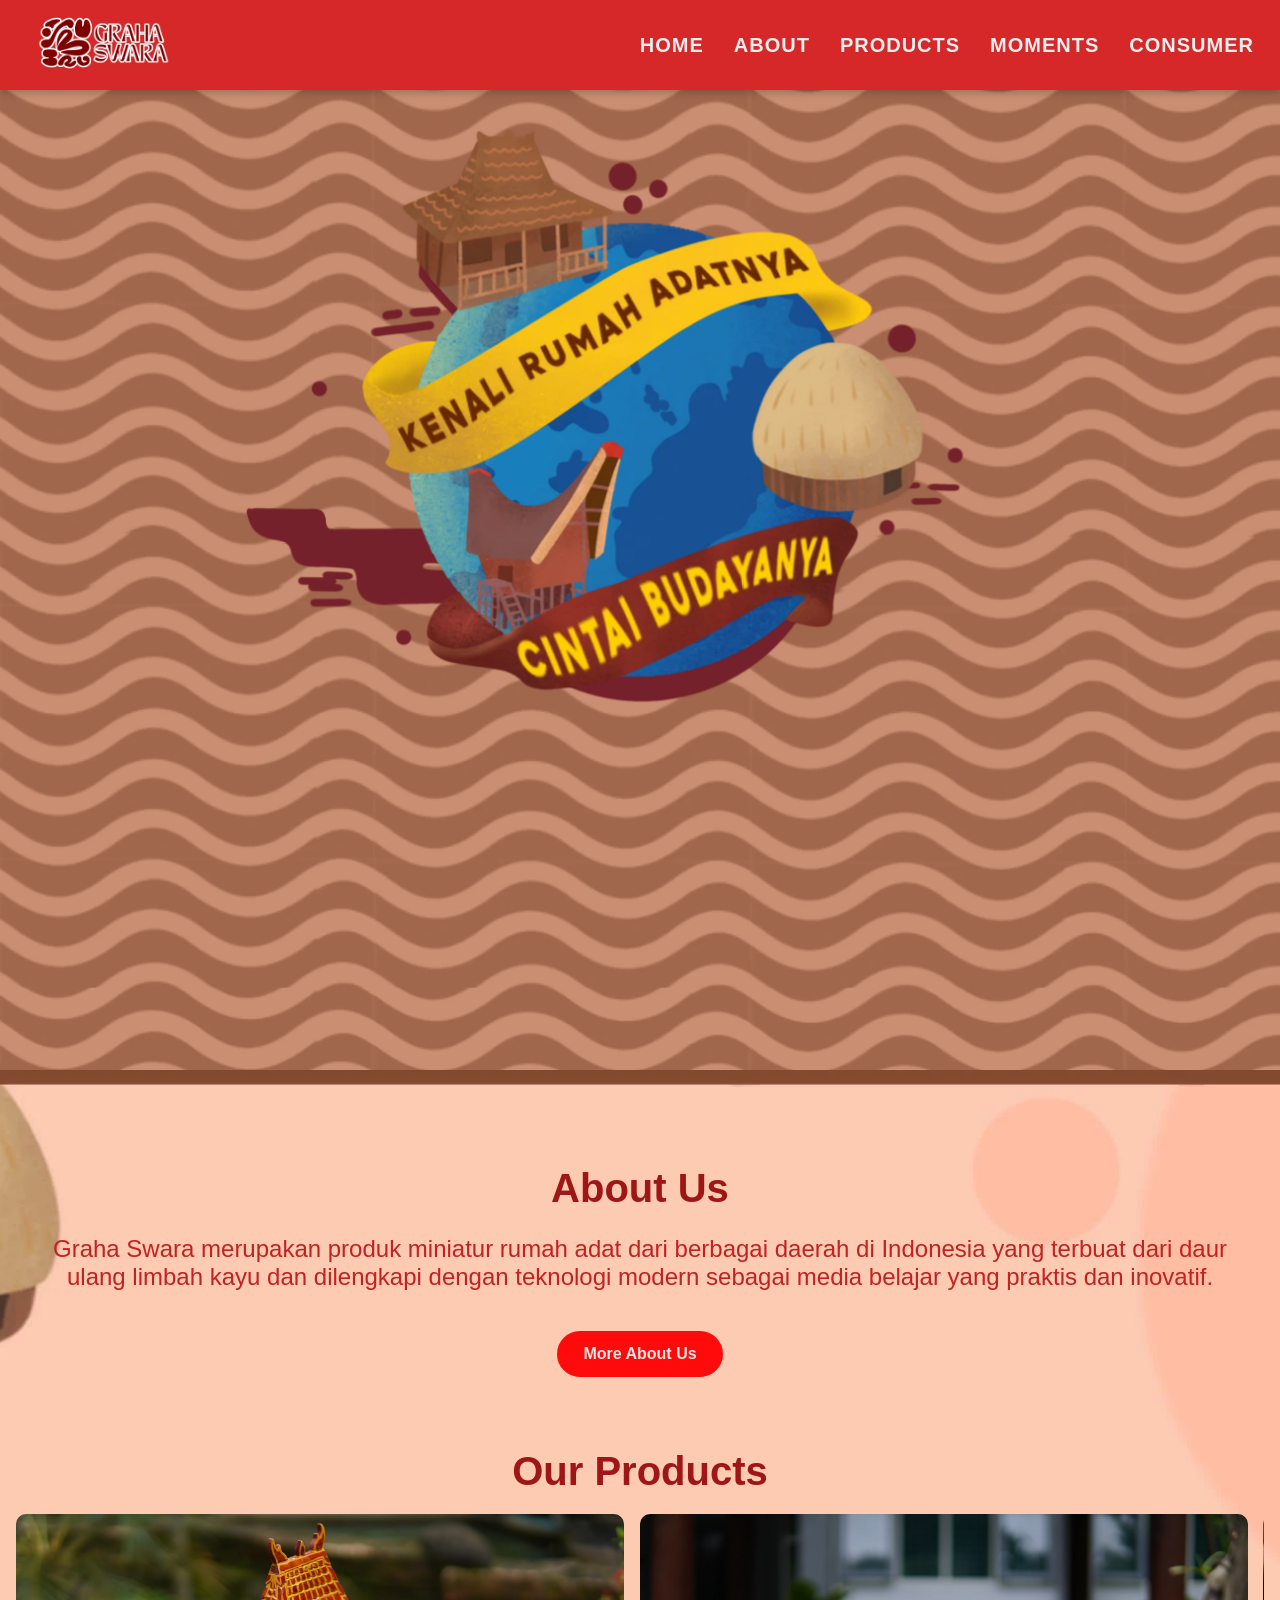
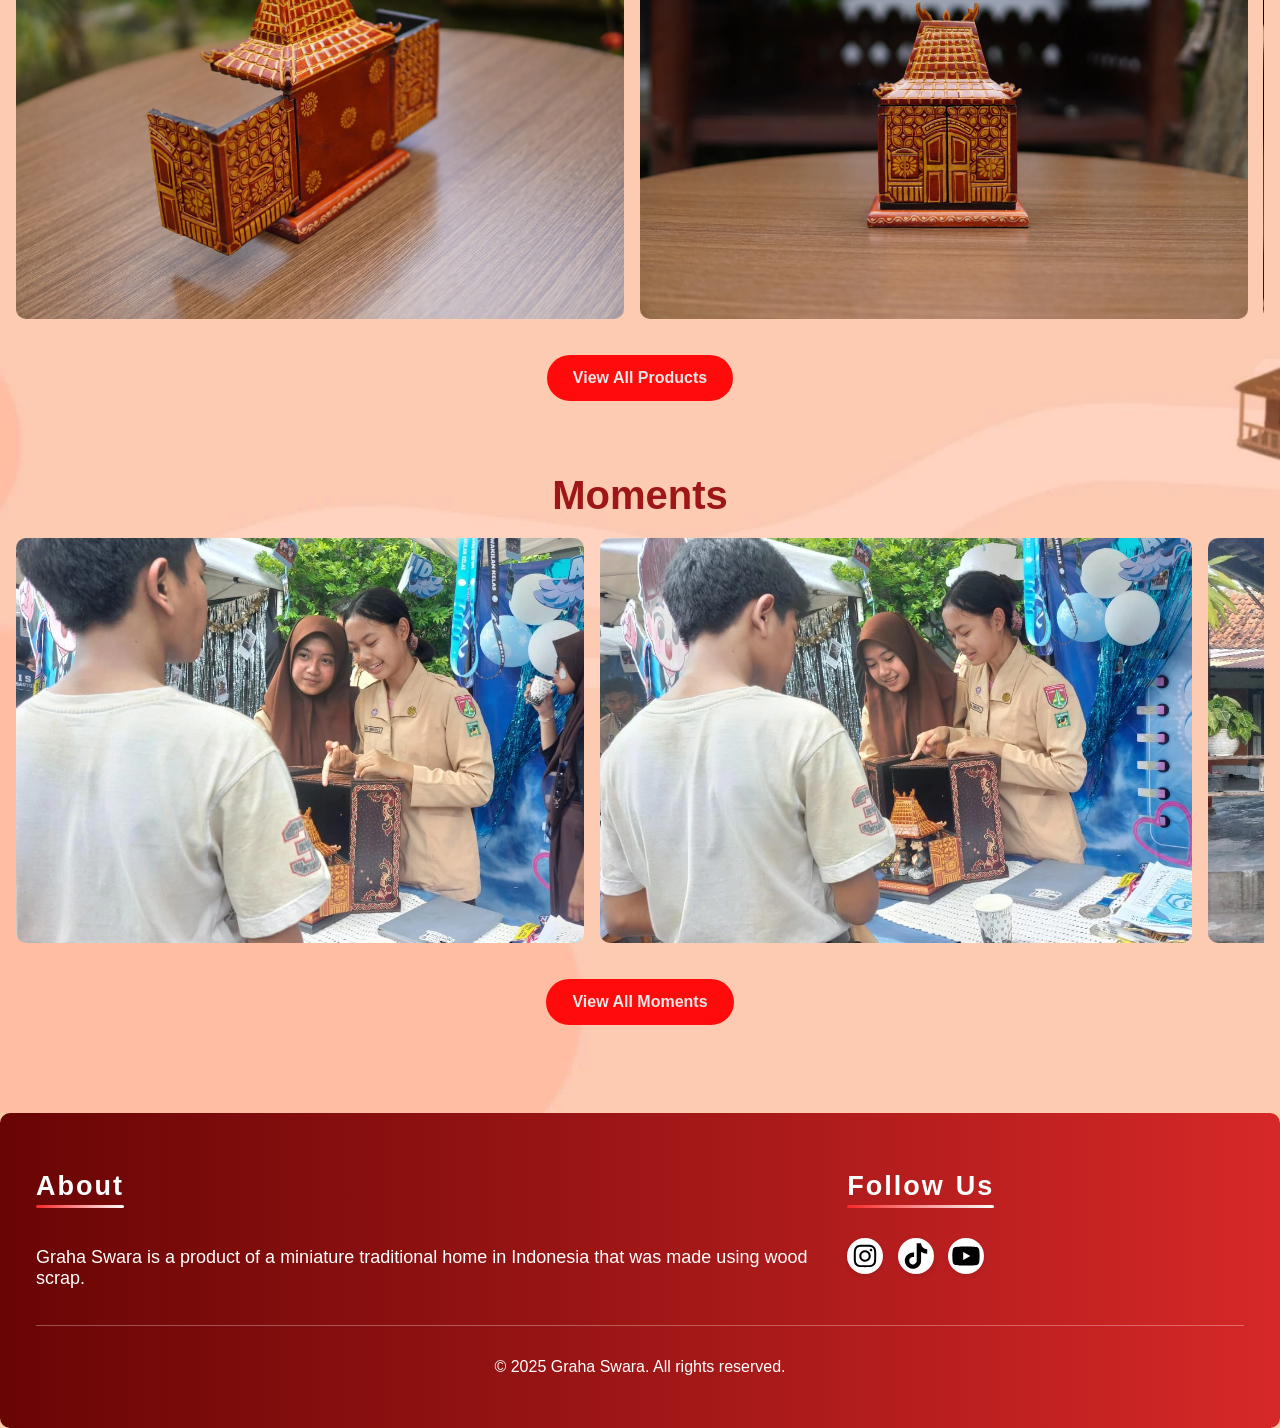
==== commit f8d1ed4b: "c" ====
--- a/index.html
+++ b/index.html
@@ -12,27 +12,30 @@
   <div id="layout"></div>
 
   <template id="page-content">
-    <main class="mainhome-content">
-        <!-- Animation -->
-        <section class="animated">
-          <div class="image-stack">
-            <img src="assets/bumi.webp" class="bumi" alt="bumi" />
-            <img src="assets/teks.webp" class="teks" alt="teks" />
-            <img src="assets/filler.webp" class="filler" alt="filler" />
-            <img src="assets/joglo.webp" class="joglo" alt="joglo" />
-            <img src="assets/honai.webp" class="honai" alt="honai" />
-            <img src="assets/tongkonan.webp" class="tongkonan" alt="tongkonan" />
-          </div>
-        </section>
+    <div class="mainhome-contenttop">
+      <!-- Animation -->
+      <section class="animated">
+        <div class="image-stack">
+          <img src="assets/bumi.webp" class="bumi" alt="bumi" />
+          <img src="assets/teks.webp" class="teks" alt="teks" />
+          <img src="assets/filler.webp" class="filler" alt="filler" />
+          <img src="assets/joglo.webp" class="joglo" alt="joglo" />
+          <img src="assets/honai.webp" class="honai" alt="honai" />
+          <img src="assets/tongkonan.webp" class="tongkonan" alt="tongkonan" />
+        </div>
+      </section>
+    </div>
 
+    <div class="mainhome-contentbottom">
       <div class="homepage-main-content">
         <!--About-->
         <section id="abouts" class="abouts">
           <h1>About Us</h1>
           <p> Graha Swara merupakan produk miniatur rumah adat dari berbagai daerah di Indonesia yang terbuat dari daur ulang limbah kayu dan dilengkapi dengan teknologi modern sebagai media belajar yang praktis dan inovatif.</p>
-           <a href="about.html" class="btn">More About Us</a>
+          <a href="about.html" class="btn">More About Us</a>
         </section>
-        
+      
+
         <!-- Products -->
         <section id="products" class="products">
           <h1>Our Products</h1>
@@ -55,7 +58,7 @@
           <a href="moment.html" class="btn">View All Moments</a>
         </section>
       </div>
-    </main>
+    <div>
   </template>  
 </body>
 </html>
--- a/web.css
+++ b/web.css
@@ -187,7 +187,7 @@
 /*homepage.html start*/
 .homepage-main-content {
   flex-grow: 1;
-  padding: 2em;
+  padding: 1em;
 }
 
 .animated {
@@ -273,6 +273,7 @@
     transform: translateX(-50px);
     opacity: 0;
     animation: slideIn 1.5s ease forwards;
+    margin-left: 2em;
   }
 .about-logo img {
   width: 100%;
@@ -287,10 +288,13 @@
   transform: translateX(50px);
   opacity: 0;
   animation: slideIn 2s ease forwards;
-}
+  margin-right: 2em;
+}
+
 .about-text h1{
   font-size: 36px;
 }
+
 .about-text p{
   text-decoration: solid;
 }
@@ -332,7 +336,7 @@
 }
 
 .abouts{
-  margin: 3em 0;
+  margin: 0 1em;
   margin-top: 5em;
   text-align: center;
 }
@@ -508,20 +512,28 @@
   background-image: url(assets/background-moment1.png);
   background-size: cover;
   color: #7D0A0A;
-  height: 100%;
+  width: 100%;
   min-height: 700px;
   font-size: 18px;
   word-spacing: 5px;
 }
 
-.mainhome-content {
-  background-image: url(assets/background-homepage.png);
+.mainhome-contenttop {
+  background-image: url(assets/background-homepagetop.webp);
   background-attachment: scroll;
   background-size: cover;
-  min-height: 100vh;
+  min-height: 110vh;
   background-repeat: no-repeat;
   background-position: center;
-  background-position-y: -70px ;
+}
+
+.mainhome-contentbottom {
+  background-image: url(assets/background-homepagebottom.webp);
+  background-attachment: scroll;
+  background-size: cover;
+  min-height: 110vh;
+  background-repeat: no-repeat;
+  background-position: center;
 }
 
 /* Footer styles */
